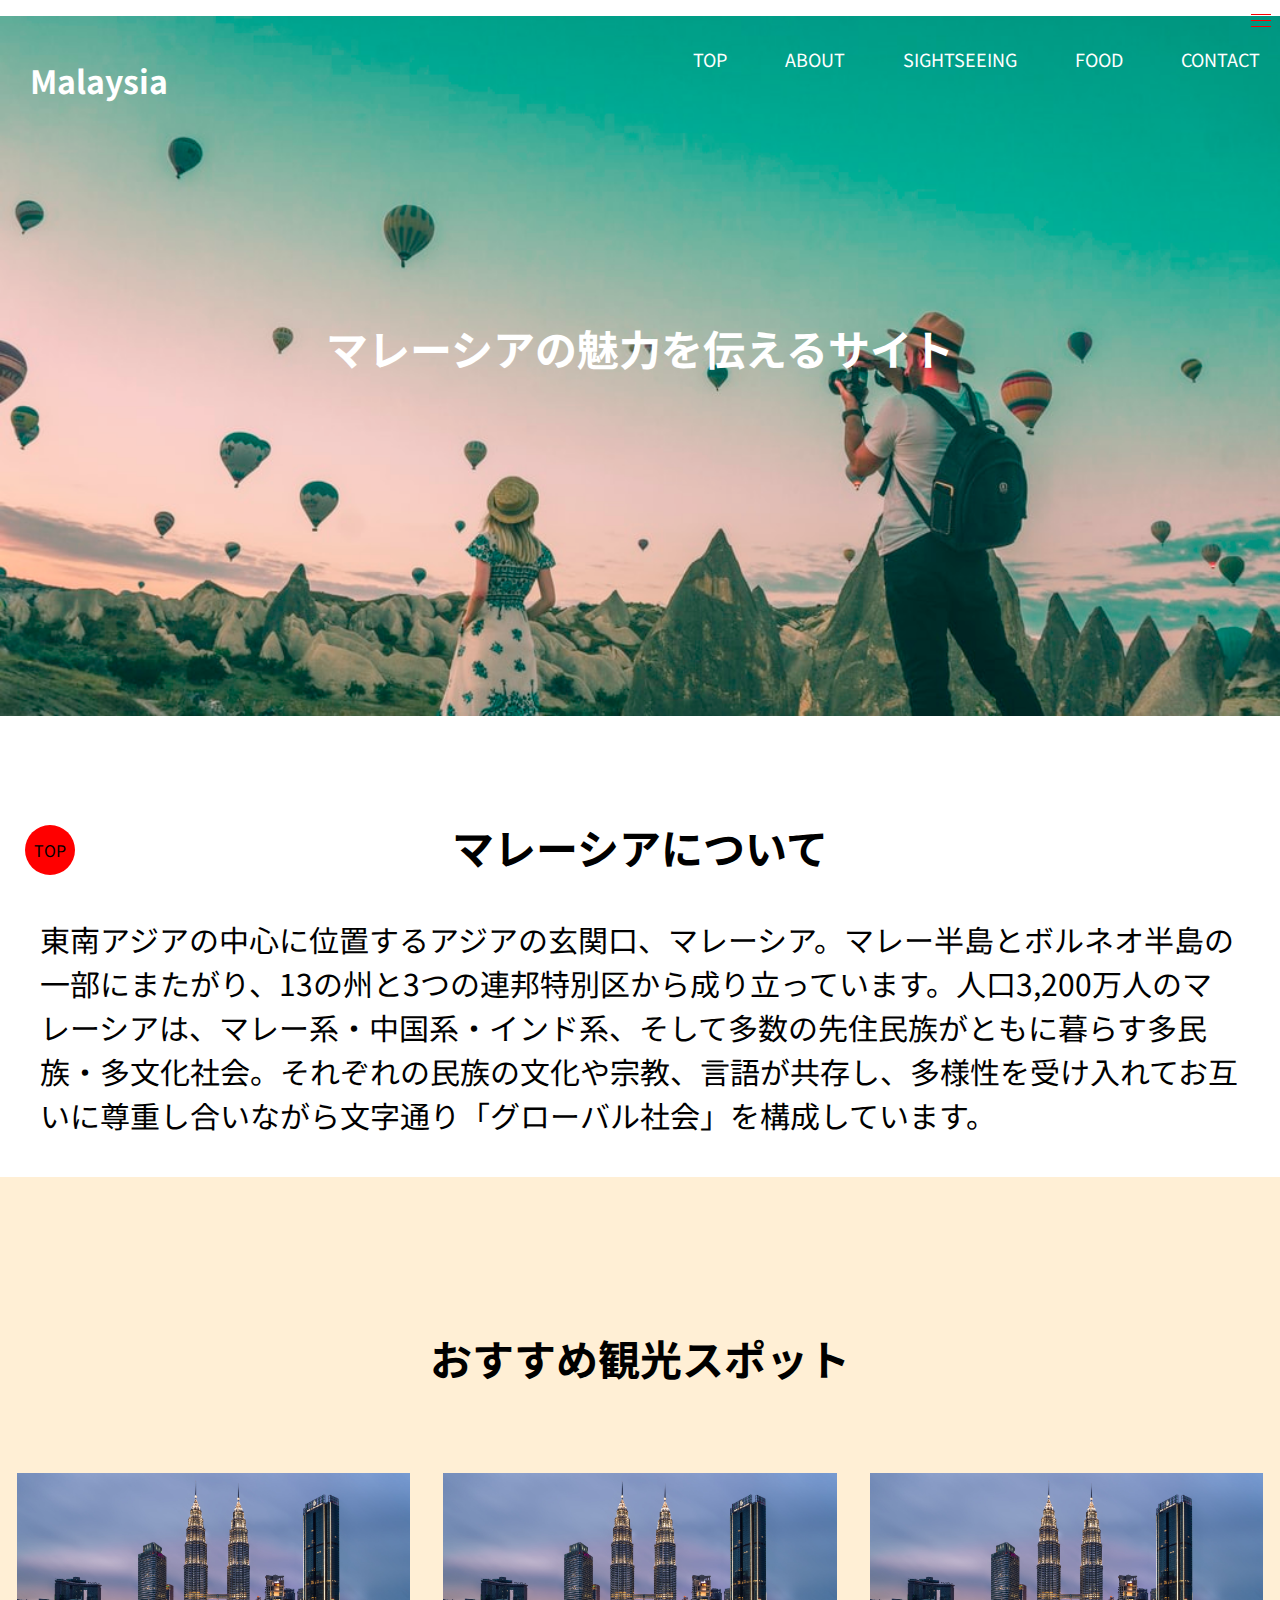
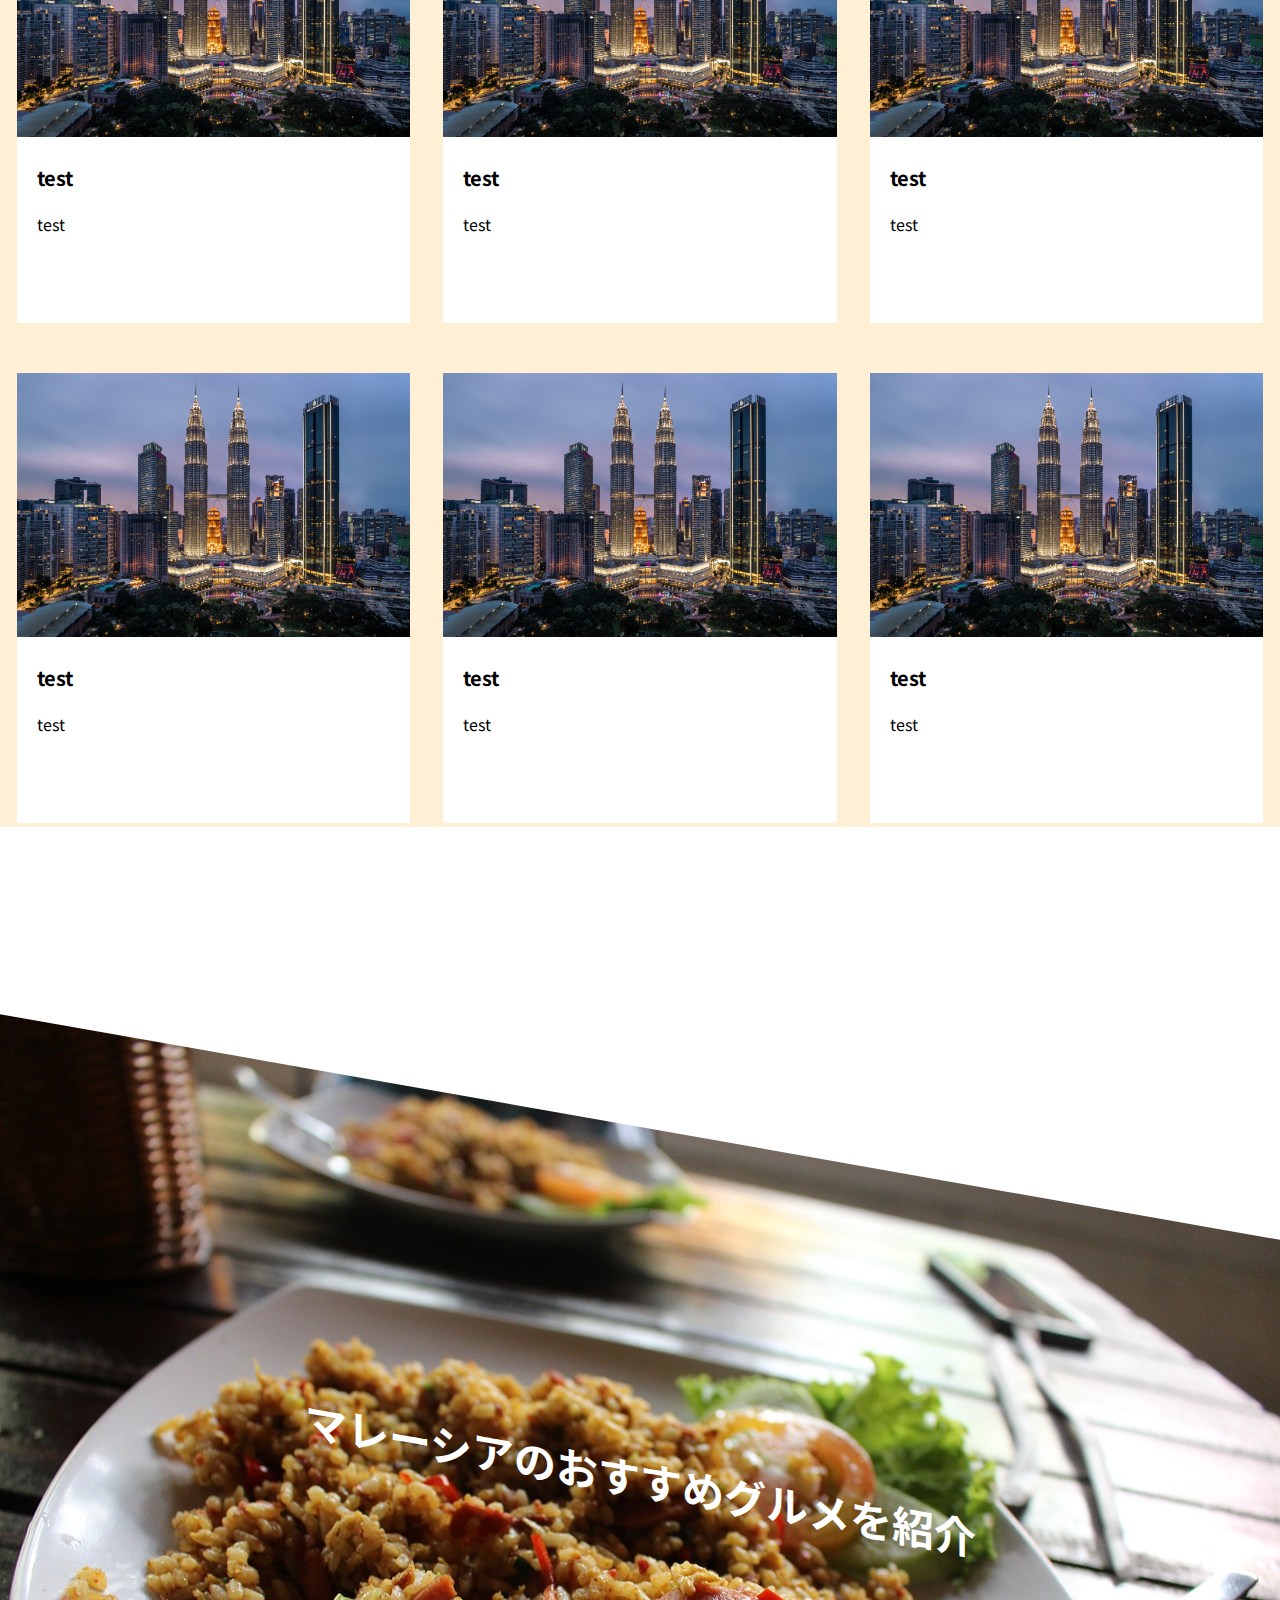
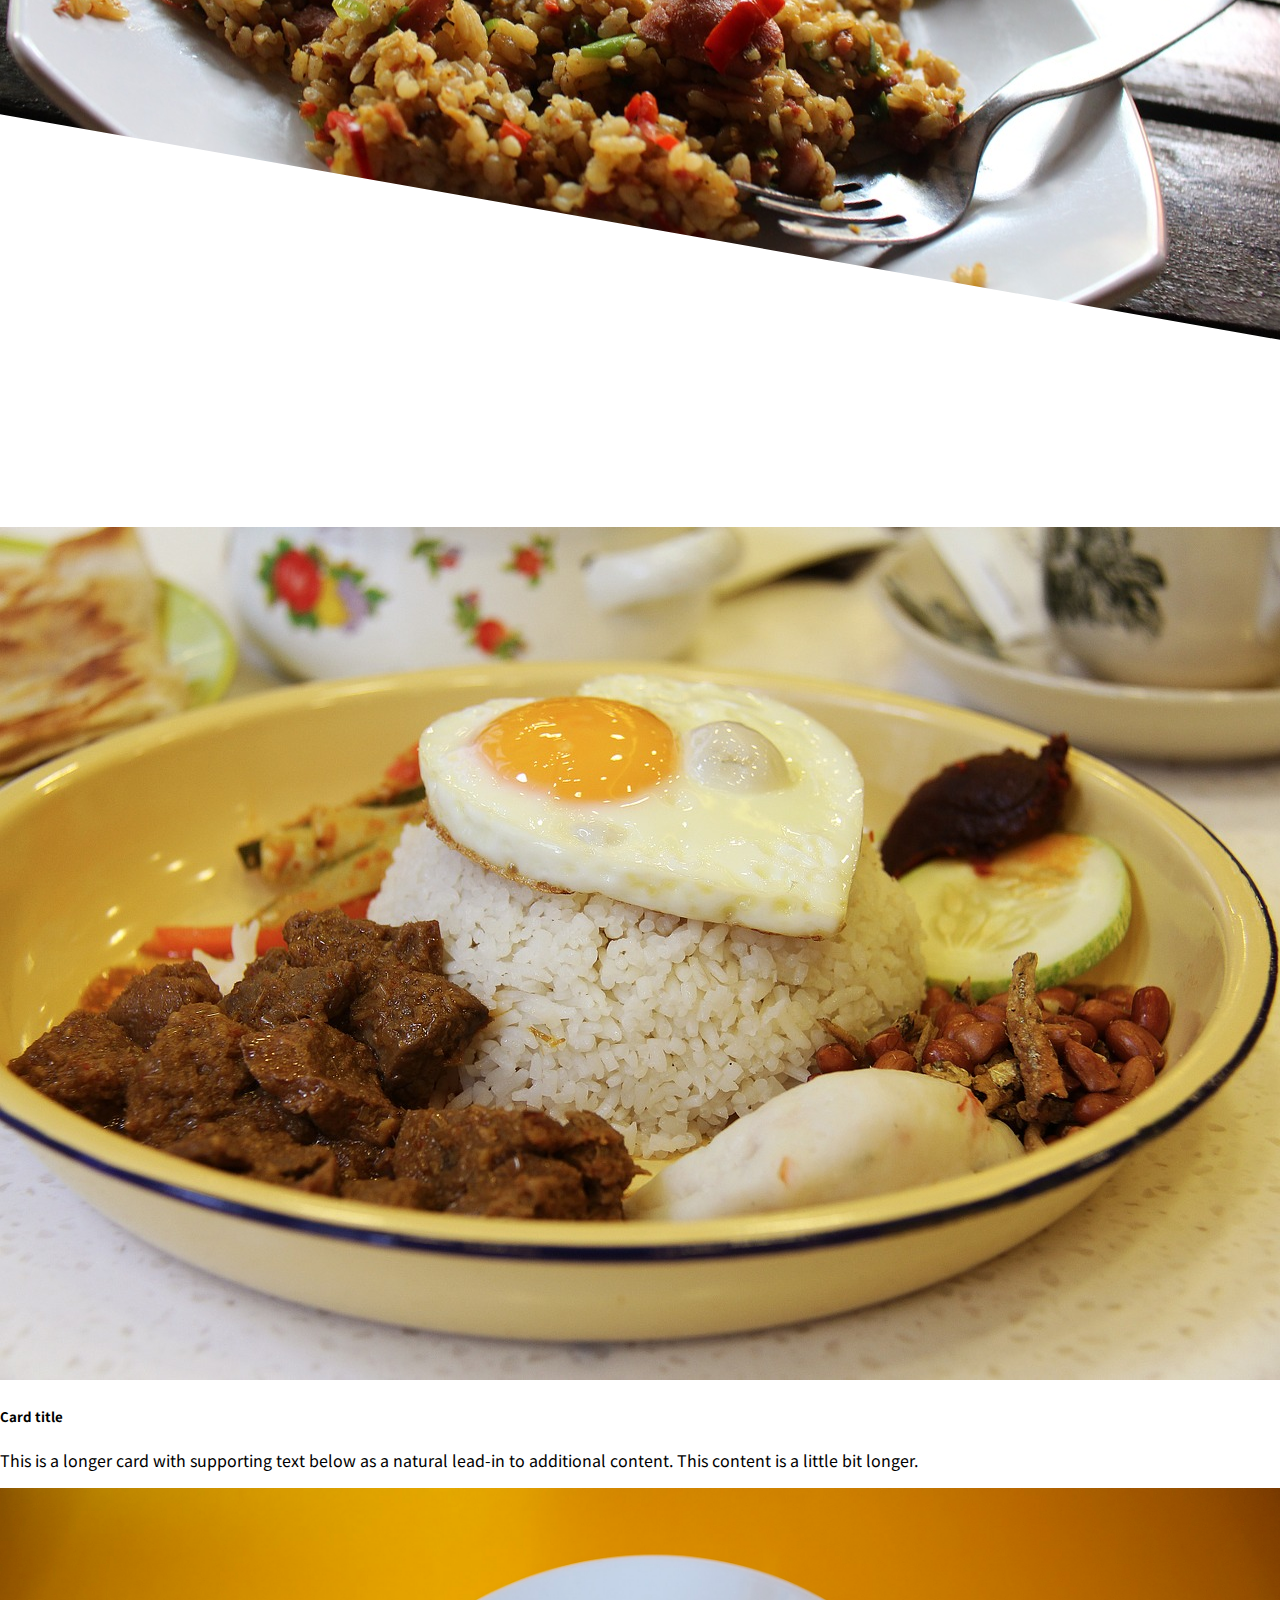
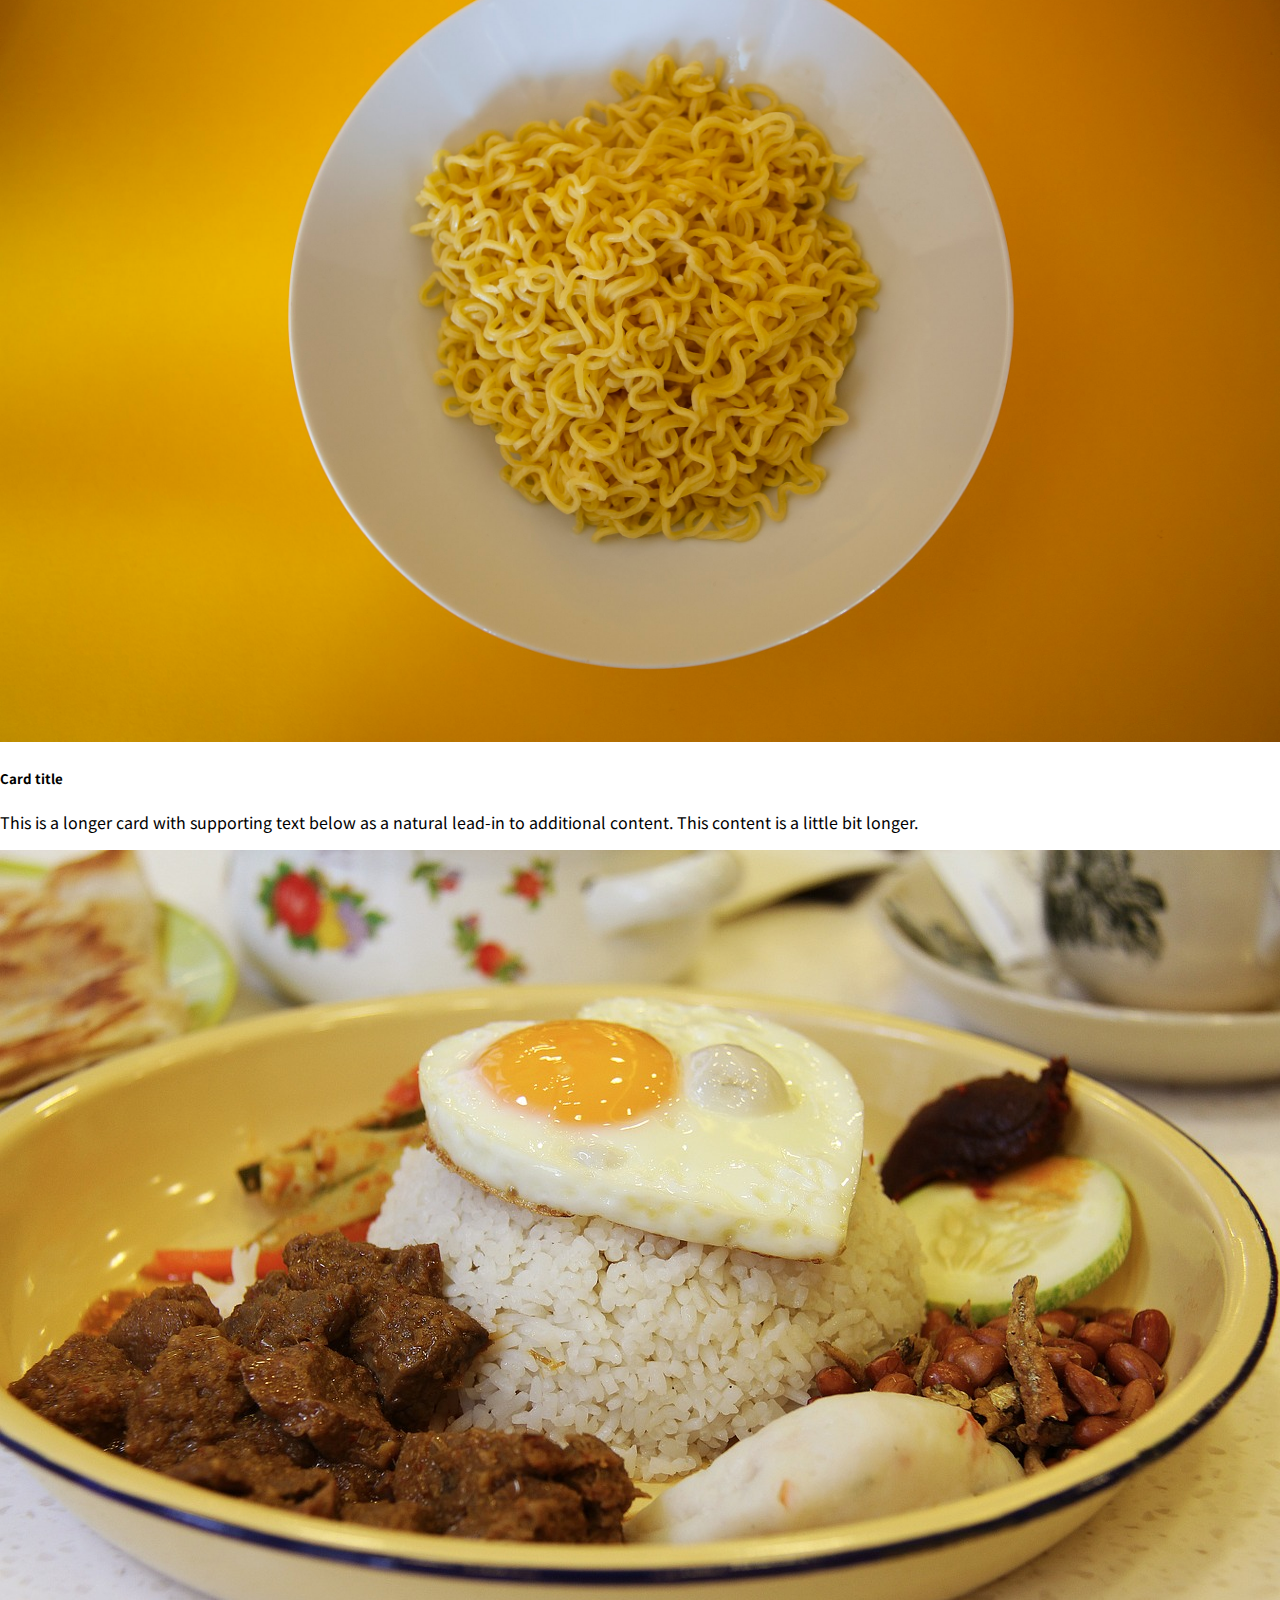
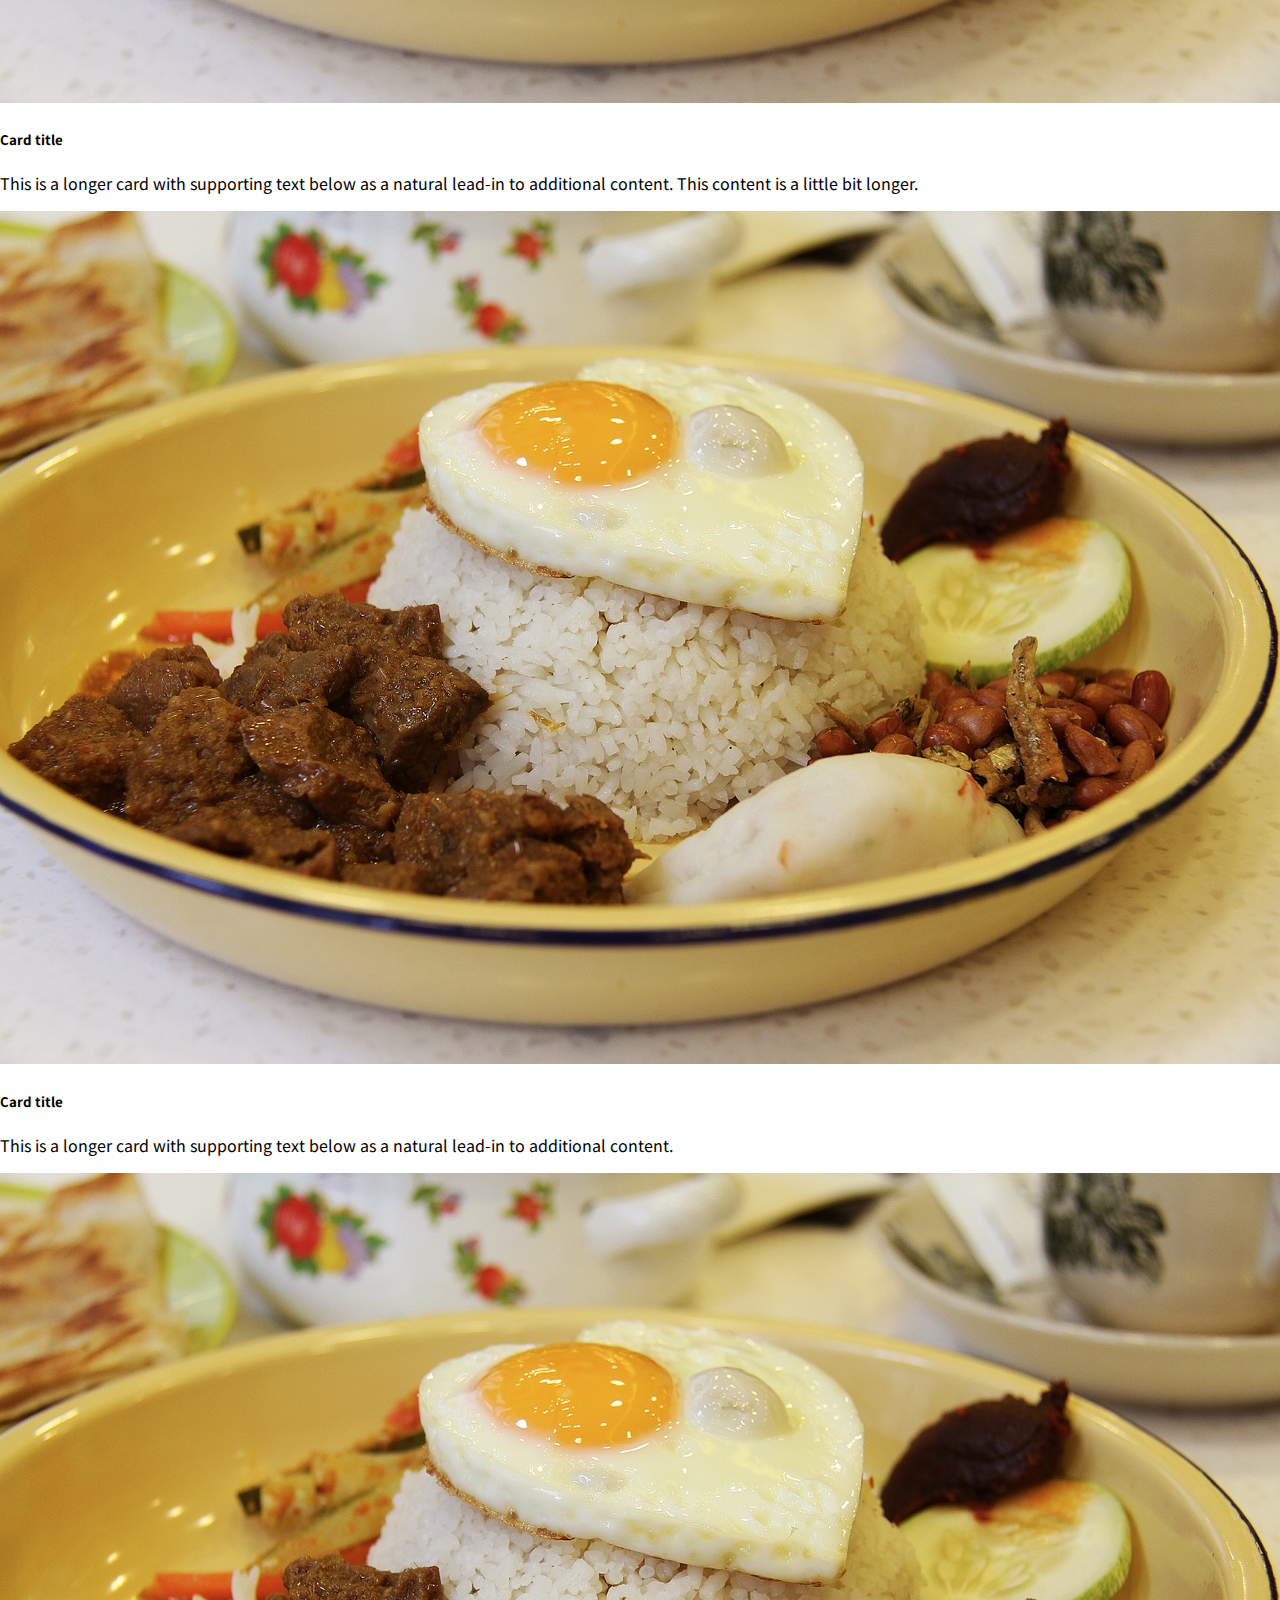
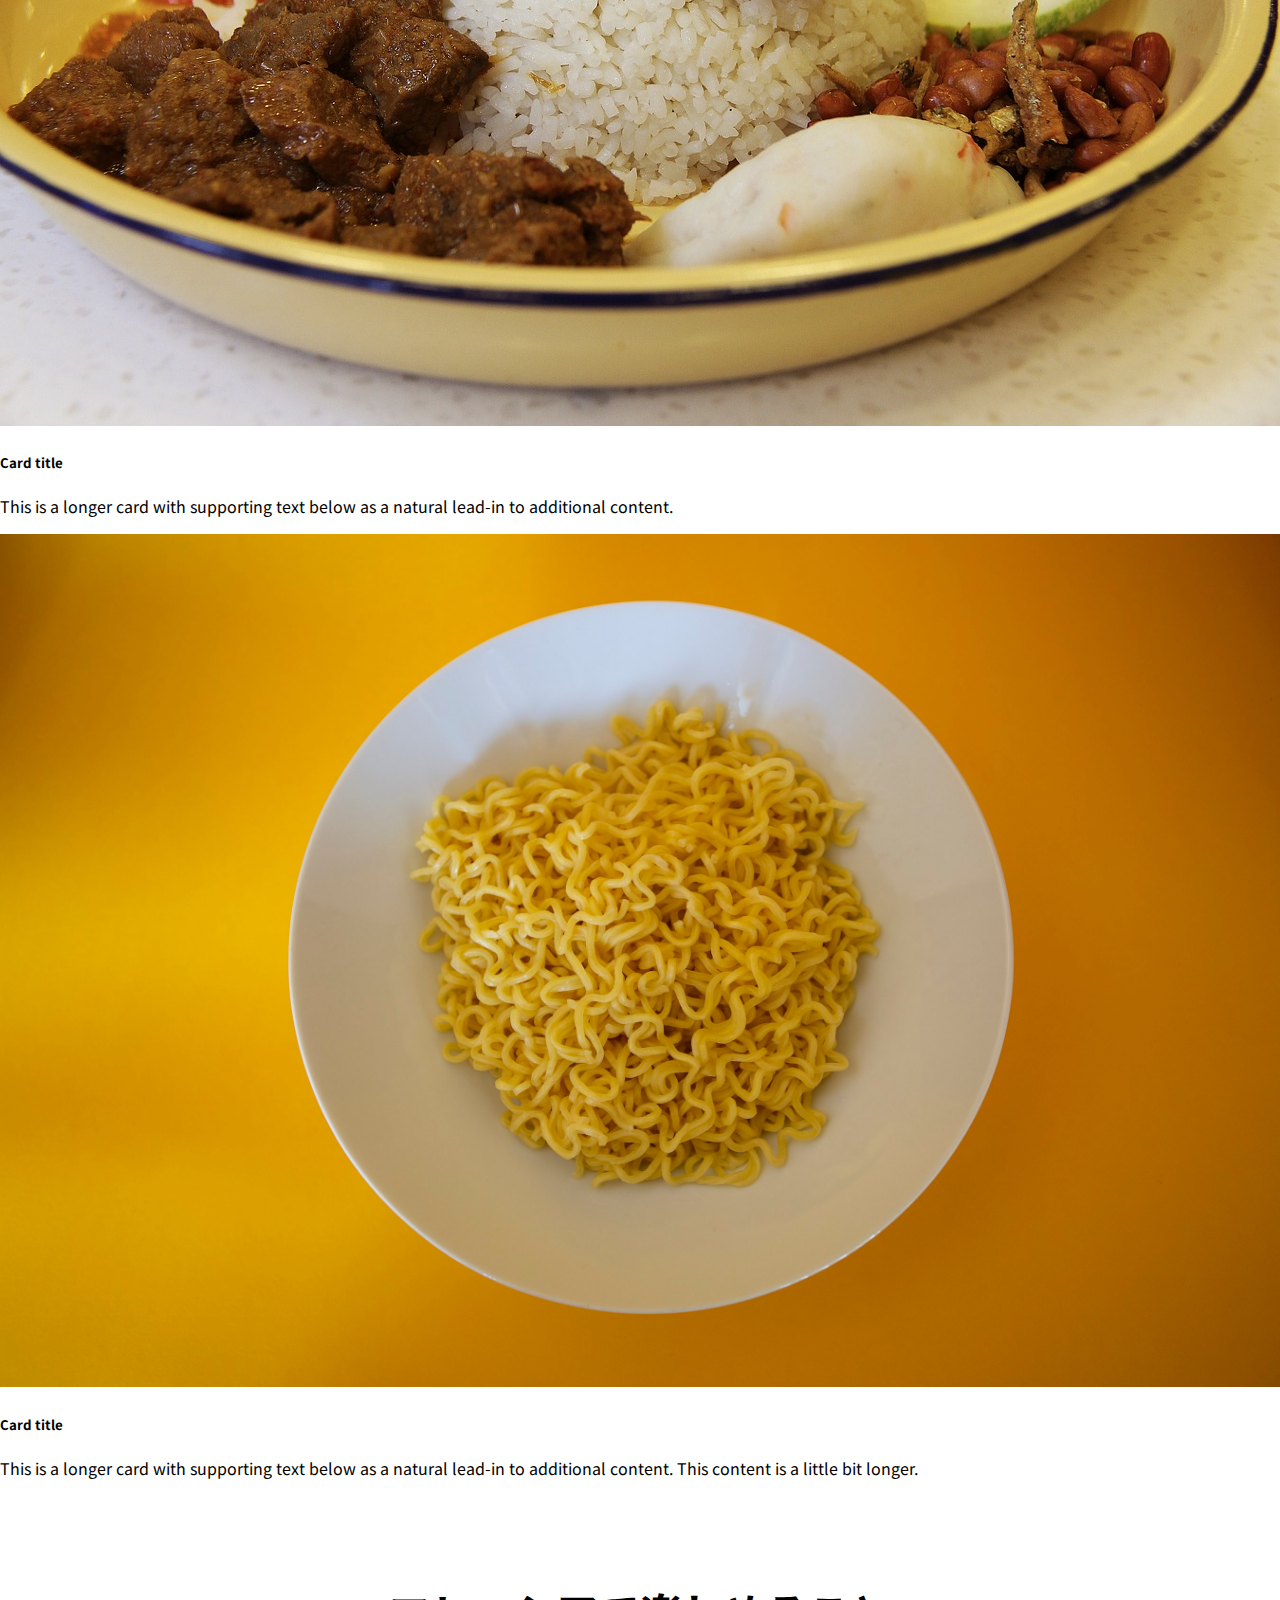
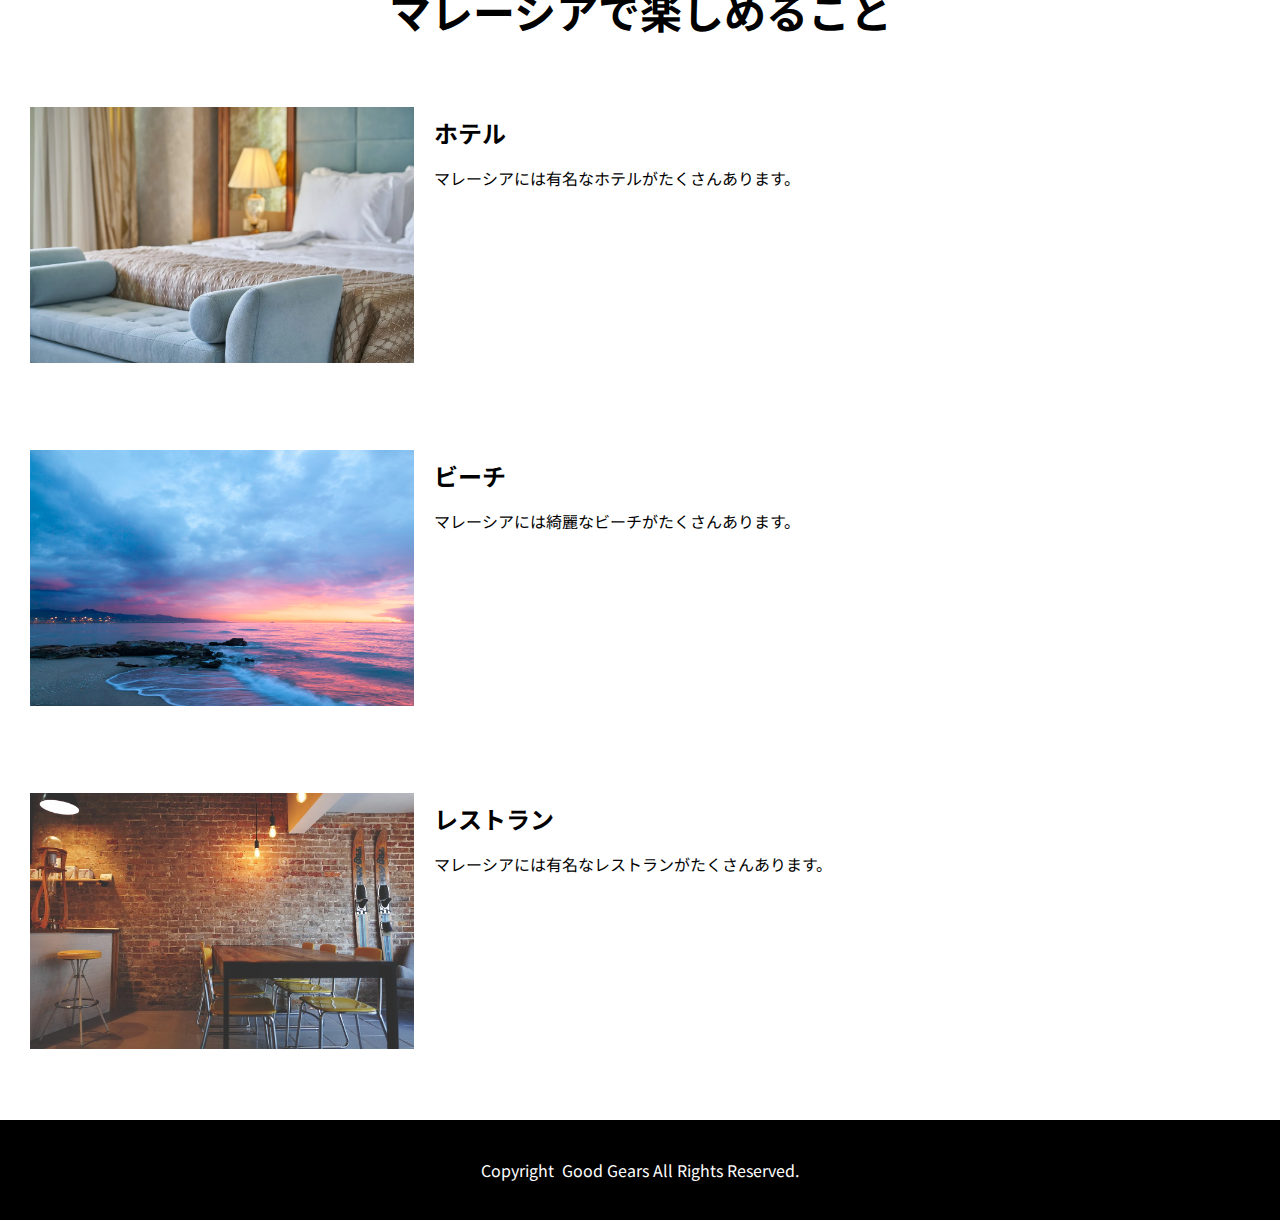
==== index.html @ df8d9a65 "initial commit" ====
<!DOCTYPE html>
<html lang="ja">
<head>
    <meta charset="UTF-8">
    <meta name="viewport" content="width=device-width, initial-scale=1.0">
    <title>Travel-LP</title>
    <link rel="pre-connect" href="https://fonts.gstatic.com">
    <link href="https://fonts.googleapis.com/css2?family=Noto+Sans+JP:wght@100&display=swap" rel="stylesheet">
    <link rel="stylesheet" href="./css/style.css">
    <link rel="stylesheet" href="https://cdnjs.cloudflare.com/ajax/libs/animate.css/3.7.0/animate.min.css">
    <link href="https://cdn.jsdelivr.net/npm/bootstrap@5.0.0-beta1/dist/css/bootstrap.min.css" rel="stylesheet" integrity="sha384-giJF6kkoqNQ00vy+HMDP7azOuL0xtbfIcaT9wjKHr8RbDVddVHyTfAAsrekwKmP1" crossorigin="anonymous">
    <script src="./js/sample.js"></script>
</head>
<body>
<div class="wrap">
<div class="header">
<div class="header-left animated fadeInLeft"><h1>Malaysia</h1></div>
<div class="header-right animated tada">
    <nav >
        <ul>
        <li><a href="#index.html">TOP</a></li>
        <li><a href="#about">ABOUT</a></li>
        <li><a href="#sightseeing">SIGHTSEEING</a></li>
        <li><a href="#food">FOOD</a></li>
        <li><a href="#other">CONTACT</a></li>
        </ul>
    </nav>
</div>

<nav class="global-nav">
  <ul class="global-nav__list">
    <li class="global-nav__item"><a href="">メニュー1</a></li>
    <li class="global-nav__item"><a href="">メニュー2</a></li>
    <li class="global-nav__item"><a href="">メニュー3</a></li>
    <li class="global-nav__item"><a href="">メニュー4</a></li>
    <li class="global-nav__item"><a href="">メニュー5</a></li>
  </ul>
</nav>
<div class="hamburger" id="js-hamburger">
  <span class="hamburger__line hamburger__line--1"></span>
  <span class="hamburger__line hamburger__line--2"></span>
  <span class="hamburger__line hamburger__line--3"></span>
</div>
<div class="black-bg" id="js-black-bg"></div>



<div class="header-middle animated fadeInUp"><h2>マレーシアの魅力を伝えるサイト</h2></div>
</div>
</div>
<section id ="about" class="about">
   <div class="about-title">
     <h2>マレーシアについて</h2>
     <p>東南アジアの中心に位置するアジアの玄関口、マレーシア。マレー半島とボルネオ半島の一部にまたがり、13の州と3つの連邦特別区から成り立っています。人口3,200万人のマレーシアは、マレー系・中国系・インド系、そして多数の先住民族がともに暮らす多民族・多文化社会。それぞれの民族の文化や宗教、言語が共存し、多様性を受け入れてお互いに尊重し合いながら文字通り「グローバル社会」を構成しています。</p>
   </div>
</section>
<section id ="sightseeing" class="sightseeing">
   <div class="sightseeing-title animated fadeInRightBig">
       <h2>おすすめ観光スポット</h2>
   </div>
   <div class="card-items animated bounce">
      <div class="card-item">
    <img src="./img/malaysia1.jpg" alt="">
        <h3>test</h3>
        <p>test</p>
      </div>
      <div class="card-item">
        <img src="./img/malaysia1.jpg" alt="">
        <h3>test</h3>
        <p>test</p>
    </div>
    <div class="card-item">
        <img src="./img/malaysia1.jpg" alt="">
        <h3>test</h3>
        <p>test</p>
    </div>
    <div class="card-item">
  <img src="./img/malaysia1.jpg" alt="">
        <h3>test</h3>
        <p>test</p>
    </div>
    <div class="card-item">
        <img src="./img/malaysia1.jpg" alt="">
        <h3>test</h3>
        <p>test</p>
    </div>
    <div class="card-item">
        <img src="./img/malaysia1.jpg" alt="">
        <h3>test</h3>
        <p>test</p>
    </div>
   </div>
</section>
<section  id ="food" class="food">
    <div class="malasia-food-part">
        <h2><p>マレーシアのおすすめグルメを紹介</p></h2>
    </div>
<div class="malasia-food-list">
    <div class="row row-cols-1 row-cols-md-3 g-4">
        <div class="col">
          <div class="card">
            <img src="./img/food1.jpg" class="card-img-top" alt="...">
            <div class="card-body">
              <h5 class="card-title">Card title</h5>
              <p class="card-text">This is a longer card with supporting text below as a natural lead-in to additional content. This content is a little bit longer.</p>
            </div>
          </div>
        </div>
        <div class="col">
          <div class="card">
            <img src="./img/food2.jpg" class="card-img-top" alt="...">
            <div class="card-body">
              <h5 class="card-title">Card title</h5>
              <p class="card-text">This is a longer card with supporting text below as a natural lead-in to additional content. This content is a little bit longer.</p>
            </div>
          </div>
        </div>
        <div class="col">
          <div class="card">
            <img src="./img/food1.jpg" class="card-img-top" alt="...">
            <div class="card-body">
              <h5 class="card-title">Card title</h5>
              <p class="card-text">This is a longer card with supporting text below as a natural lead-in to additional content. This content is a little bit longer.</p>
            </div>
          </div>
        </div>
        <div class="col">
            <div class="card">
              <img src="./img/food1.jpg" class="card-img-top" alt="...">
              <div class="card-body">
                <h5 class="card-title">Card title</h5>
                <p class="card-text">This is a longer card with supporting text below as a natural lead-in to additional content.</p>
              </div>
            </div>
          </div>
          <div class="col">
            <div class="card">
              <img src="./img/food1.jpg" class="card-img-top" alt="...">
              <div class="card-body">
                <h5 class="card-title">Card title</h5>
                <p class="card-text">This is a longer card with supporting text below as a natural lead-in to additional content.</p>
              </div>
            </div>
          </div>
        <div class="col">
          <div class="card">
            <img src="./img/food2.jpg" class="card-img-top" alt="...">
            <div class="card-body">
              <h5 class="card-title">Card title</h5>
              <p class="card-text">This is a longer card with supporting text below as a natural lead-in to additional content. This content is a little bit longer.</p>
            </div>
          </div>
        </div>
      </div>
</div>
</section>
<section id="other" class="other-entertainment">
    <div class="malasia-entertainment-part">
        <h2>マレーシアで楽しめること</h2>
    </div>

    <div class="flex">
        <p><img src="./img/hotel.webp"></p>
       <div class="comment-area">
        <h3>ホテル</h3>
        <p>マレーシアには有名なホテルがたくさんあります。</p>
       </div>
    </div>
    <div class="flex">
        <p><img src="./img/beach.jpg"></p>
       <div class="comment-area">
        <h3>ビーチ</h3>
        <p>マレーシアには綺麗なビーチがたくさんあります。</p>
       </div>
    </div>
    <div class="flex">
        <p><img src="./img/restaurant.webp"></p>
       <div class="comment-area">
        <h3>レストラン</h3>
        <p>マレーシアには有名なレストランがたくさんあります。</p>
       </div>
    </div>
  </div>
</section>
<div id="footer">
  <p class="copyright">Copyright&nbsp;&nbsp;Good Gears&nbsp;All&nbsp;Rights&nbsp;Reserved.</p>
  <div class="for-scroll"></div>
  <div id="js-scroll-top" class="scroll-top">TOP</div>
</div>


</div>

<script>
function toggleNav() {
    var body = document.body;
    var hamburger = document.getElementById('js-hamburger');
    var blackBg = document.getElementById('js-black-bg');

    hamburger.addEventListener('click', function() {
      body.classList.toggle('nav-open');
    });
    blackBg.addEventListener('click', function() {
      body.classList.remove('nav-open');
    });
  }
  toggleNav();
// スクロールトップボタン
scrollTop('js-scroll-top', 150); // 遅すぎるとガクガクになるので注意

function scrollTop(el, duration) {
  const target = document.getElementById(el);
  target.addEventListener('click', function() {
    let currentY = window.pageYOffset; // 現在のスクロール位置を取得
    let step = duration/currentY > 1 ? 10 : 100; // 三項演算子
    let timeStep = duration/currentY * step; // スクロール時間
    let intervalId = setInterval(scrollUp, timeStep);
    // timeStepの間隔でscrollUpを繰り返す。
    // clearItervalのために返り値intervalIdを定義する。

    function scrollUp(){
      currentY = window.pageYOffset;
      if(currentY === 0) {
          clearInterval(intervalId); // ページ最上部に来たら終了
      } else {
          scrollBy( 0, -step ); // step分上へスクロール
      }
    }
  });
}


</script>
</body>
</html>
---- css/style.css ----
body{
    width:100%;
    font-size:16px;
    font-family: 'Noto Sans JP', sans-serif;
    margin:0px;
    padding:0px;
}
img{
    width:100%;
    margin: 0;
    padding: 0;
}
li{
    list-style: none;
}

a{
    text-decoration: none;
}
h2{
    font-size:42px;
    text-align:center;
}
h3{
   font-size:24px;
}
.wrap{
    overflow: hidden;
}


/* ヘッダー要素 */

.header{
    height:700px;
    width:100%;
    padding-top: 0px;
    background-image: url(../img/travel3.jpeg);
    background-size: cover;
    background-repeat: repeat-x;
}
.header-left{
    float:left;
    margin-left: 20px;
    margin-top: 20px;

 }
 .header-left h1{
    padding-left:10px;
    color:#fff;
 }
 .header-right{
     text-align: right;

 }

 .header-right nav ul li{
     display:inline-block;
     padding:  30px 20px 45px 34px;
     font-size:18px;
 }


.header-right nav ul li a{
      color:#fff;
}
.header-middle h2{
    text-align:center;
    margin-top: 200px;
    color:#fff;
    font-size:42px;
}



/* ハンバーガーメニュー */
.global-nav {
    position: fixed;
    right: -320px; /* これで隠れる */
    top: 0;
    width: 300px; /* スマホに収まるくらい */
    height: 100vh;
    padding-top: 40px;
    background-color: #fff;
    transition: all .6s;
    z-index: 200;
    overflow-y: auto; /* メニューが多くなったらスクロールできるように */
  }
  .hamburger {
    position: absolute;
    right: 0;
    top: 0;
    width: 40px; /* クリックしやすいようにちゃんと幅を指定する */
    height: 40px; /* クリックしやすいようにちゃんと高さを指定する */
    cursor: pointer;
    z-index: 300;
  }
  .global-nav__list {
    margin: 0;
    padding: 0;
    list-style: none;
  }
  .global-nav__item {
    text-align: center;
    padding: 0 14px;
  }
  .global-nav__item a {
    display: block;
    padding: 8px 0;
    border-bottom: 1px solid #eee;
    text-decoration: none;
    color: #111;
  }
  .global-nav__item a:hover {
    background-color: #eee;
  }
  .hamburger__line {
    position: absolute;
    left: 11px;
    width: 20px;
    height: 1px;
    background-color: red;
    transition: all .6s;
  }
  .hamburger__line--1 {
    top: 14px;
  }
  .hamburger__line--2 {
    top: 20px;
  }
  .hamburger__line--3 {
    top: 26px;
  }
  .black-bg {
    position: fixed;
    left: 0;
    top: 0;
    width: 100vw;
    height: 100vh;
    z-index: 100;
    background-color: #000;
    opacity: 0;
    visibility: hidden;
    transition: all .6s;
    cursor: pointer;
  }
  /* 表示された時用のCSS */
  .nav-open .global-nav {
    right: 0;
  }
  .nav-open .black-bg {
    opacity: .8;
    visibility: visible;
  }
  .nav-open .hamburger__line--1 {
    transform: rotate(45deg);
    top: 20px;
  }
  .nav-open .hamburger__line--2 {
    width: 0;
    left: 50%;
  }
  .nav-open .hamburger__line--3 {
    transform: rotate(-45deg);
    top: 20px;
  }


  /* ========================================================
  ページトップに戻るボタン
  =========================================================*/
  .scroll-top {
    position: fixed;
    left: 25px;
    bottom: 25px;
    z-index: 100;
    background-color: red;
    width: 50px;
    height: 50px;
    border-radius: 50%;
    color: black;
    line-height: 50px;
    text-align: center;
  }
  .scroll-top:hover {
    cursor: pointer;
    opacity: 0.7;
  }







/* about part */
.about{
    width:100%;
}
.about-title h2{

    margin-top: 100px;

}
.about-title p{
    margin:40px;
    font-size:30px;
    width:auto;
}


/* sightseeing part */
.sightseeing{
   background-color:#FFEFD5;
   height:1250px;
   width:100%;
}


.sightseeing-title{
     padding-top:50px;
}

.sightseeing-title h2{
    margin-top: 100px;
}
.card-items{
    display: flex;
    width:100%;
    flex-wrap: wrap;
}


.card-item{
   background-color: #fff;
   width: calc(33.333% - 100px / 3);
   height:450px;
   margin:auto;
   margin-top: 50px;
}

.card-item p img{
    margin: 0 0px;
}
.card-item  img{
    width:100%;
    vertical-align: bottom;
}
.card-item  h3{
    font-size: 20px;
    margin-top: 26px;
    margin-left: 20px;
    margin-bottom: 20px;
  }
  .card-item  p{
    font-size: 16px;
    margin-left: 20px;
  }




/* food part */
.food{
    margin-top: 300px;
}

.malasia-food-part{
    background-image: url(../img/nasigoren.jpg);
    background-size: cover;
    height:700px;
    width: 100%;
    height: 700px;
    color:#fff;
    margin: 0 auto;
    margin-top: 50px;
    display: flex;
    justify-content: center;
    align-items: center;
    -webkit-transform: skewY(30deg);
    -ms-transform: skewY(10deg);
    transform: skewY(10deg);
}





.malasia-food-list{
    margin-top: 300px;
}


/* other-entertainment-part */
.other-entertainment{
    margin-top: 100px;
}

.clearfix  img{
    width:50%;
}


.flex{
    display: flex;
    margin-top: 50px;
}
.flex img{
margin-left: 30px;
transition: 1.5s ;
}
.flex img:hover{
	transform: rotateY(360deg);
}



.flex>p{
    width: 30%;
}
.comment-area{
   margin-left: 50px;
}
.comment-area h3{
    margin-bottom: 15px;
}
.comment-area h3:hover{
    color:red;
}
.comment-area p:hover{
    font-weight: bold;
}


/* footer-part */

#footer{

    width: 100%;
    height: 100px;
    background-color: #000000;
    margin: 0 auto;
    margin-top: 50px;
    display: flex;
    justify-content: center;
    align-items: center;
}
.copyright{
    color: #FFFFFF;
}


@media screen and (max-width:767px){

/* header-part */
.header

.header-right{
    position: relative;
    left:-1000px;
}
.header-left {
    margin-top: 0px;
    float: none;
    text-align:center;
}
.header-middle h2{
    text-align:center;
    justify-content: center;
    align-items: center;
    margin-top: 10px;
    font-size:42px;
}
.wrap{
    overflow: hidden;
}


/* about */
.about-title{
   margin-bottom: 10px;
}
.about-title p{
    font-size:16px;
    width:auto;
    margin-bottom: 10px;
}

.sightseeing{
    background-color:#FFEFD5;
    height:auto;
    width:100%;
 }


 .sightseeing-title{
      padding-top:30px;
 }

 .sightseeing-title h2{
     margin-top: 10px;
 }
 .card-items{
    display: block;
    width:100%;
}
.card-item{
    background-color: #fff;
    width:100%;
    height:450px;
    margin:0p;
    border:1px solid black;
    margin-top: 50px;
 }

 .card-item p img{
     margin: 0 0px;
 }
 .card-item  img{
     width:100%;
     vertical-align: bottom;
 }
 .card-item  h3{
     font-size: 20px;
     margin-top: 26px;
     margin-left: 20px;
     margin-bottom: 20px;
   }
   .card-item  p{
     font-size: 16px;
     margin-left: 20px;
   }


/* food part */
.food{
    margin-top: 50px;
}
.malasia-food-list{
    margin-top: 50px;
}



/* other*/
.other{
    width:100%;
}

.flex{
    display: block;
    margin:auto;
}
.flex img{
margin-left: 0px;

width:100%;
transition: 1.5s ;
}
.flex img:hover{
	transform: rotateY(360deg);
}
.flex p img{
    width:100%;
}

.flex>p{
    width: 100%;
    margin-left: 0px;
}
.comment-area{
    width:300px;
    margin-left: 0px;
    margin-right: 0;
}



















}
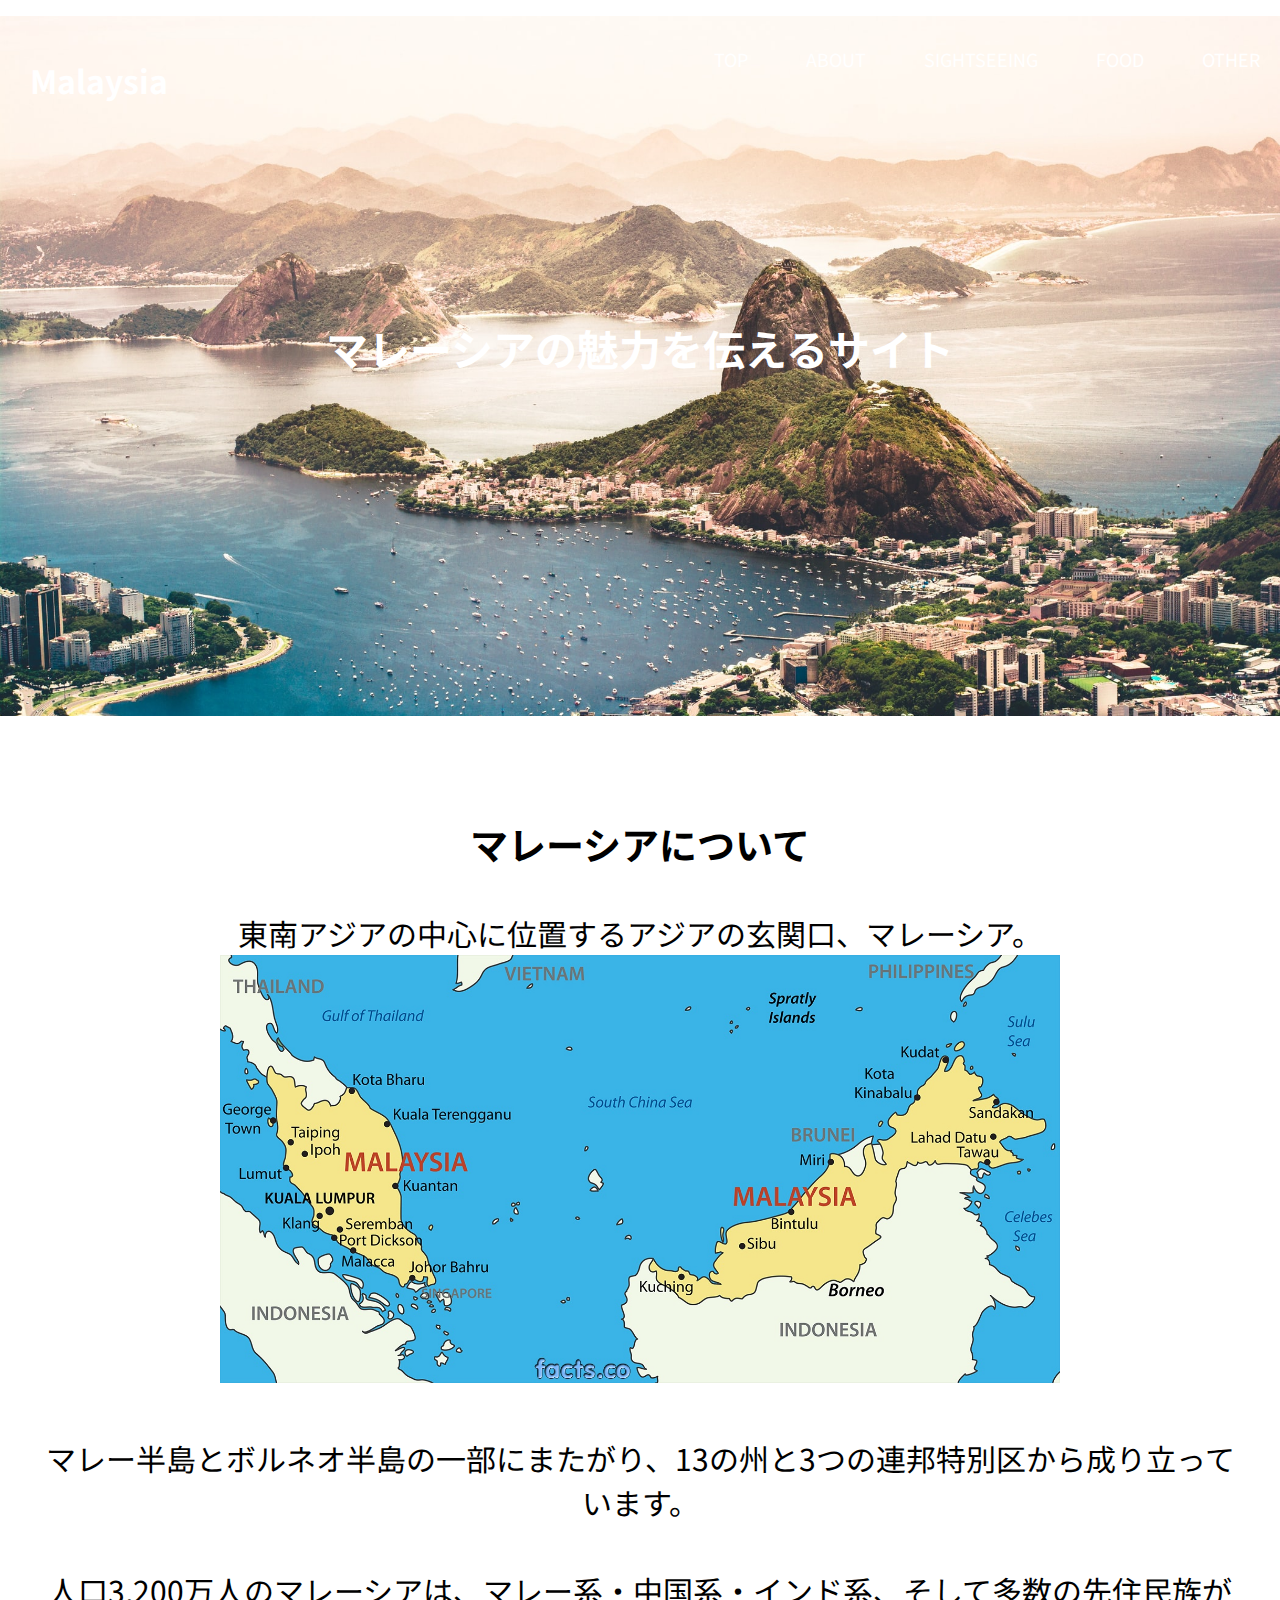
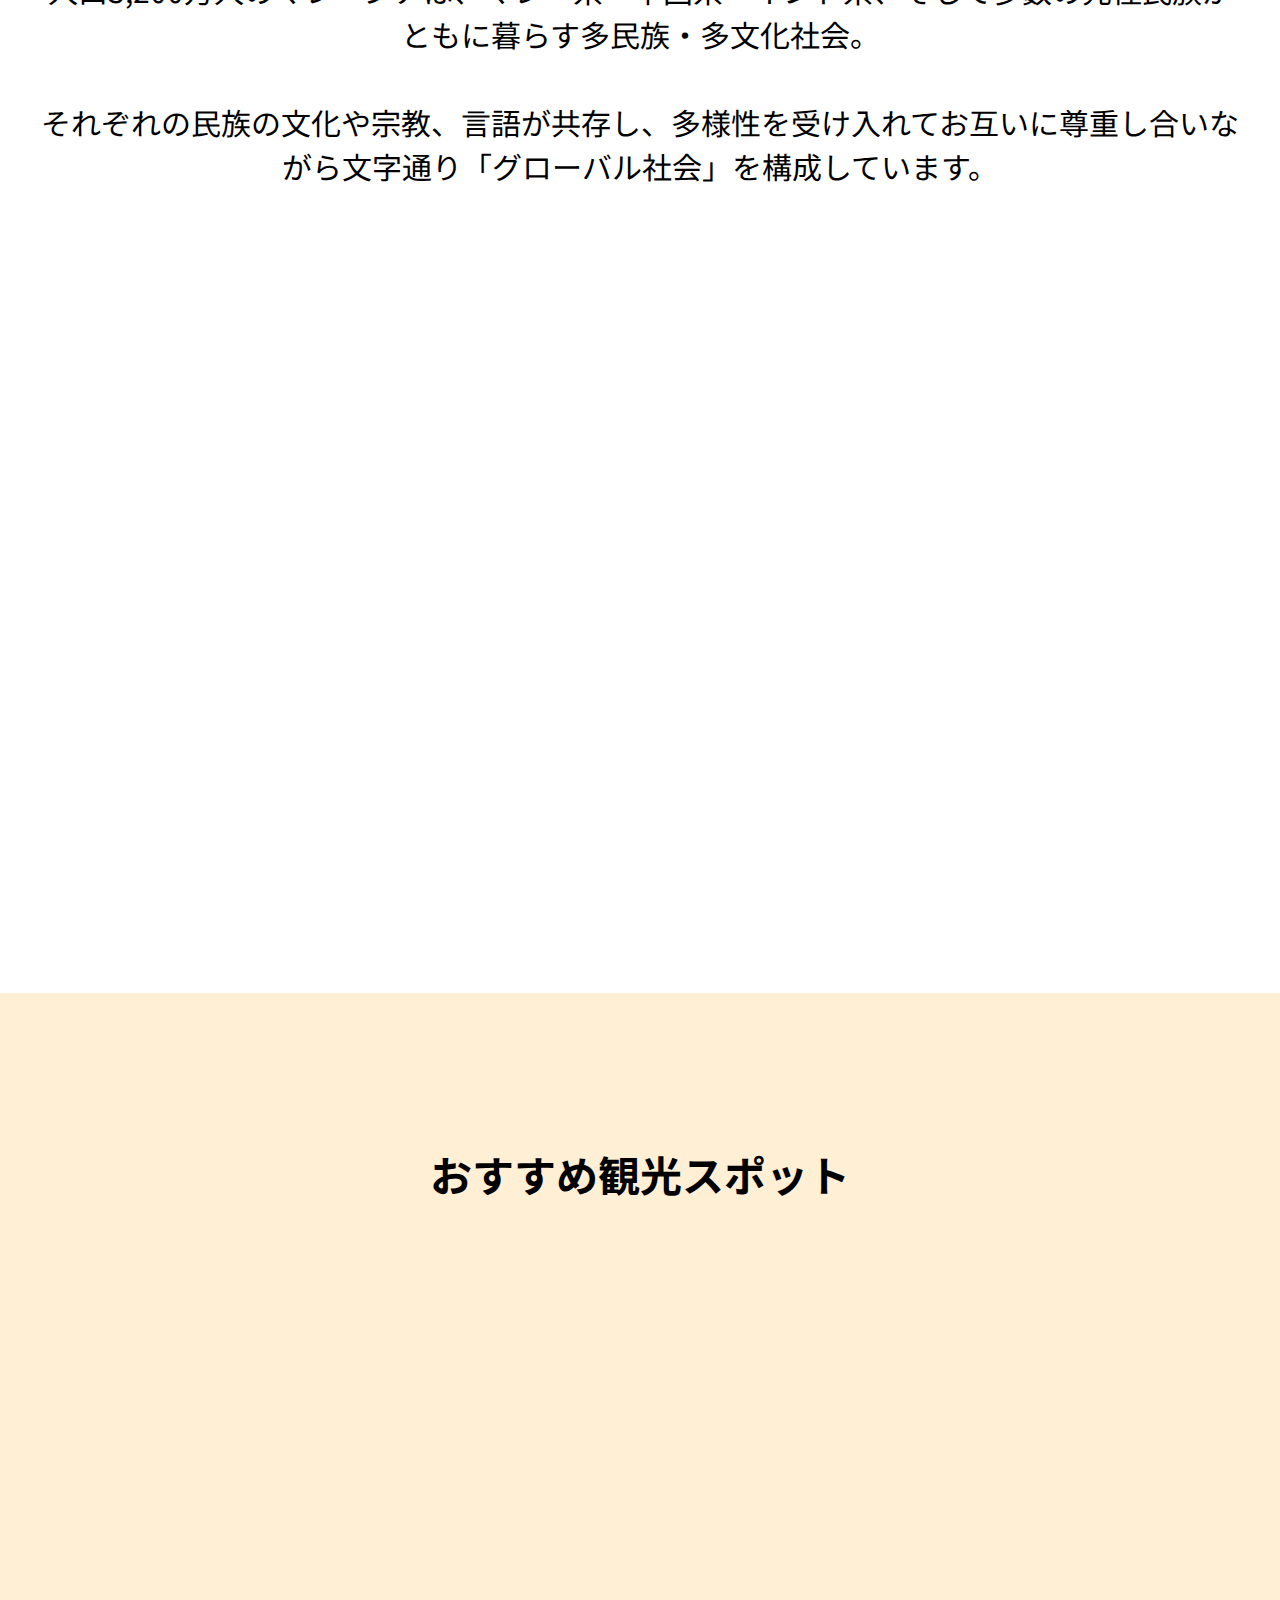
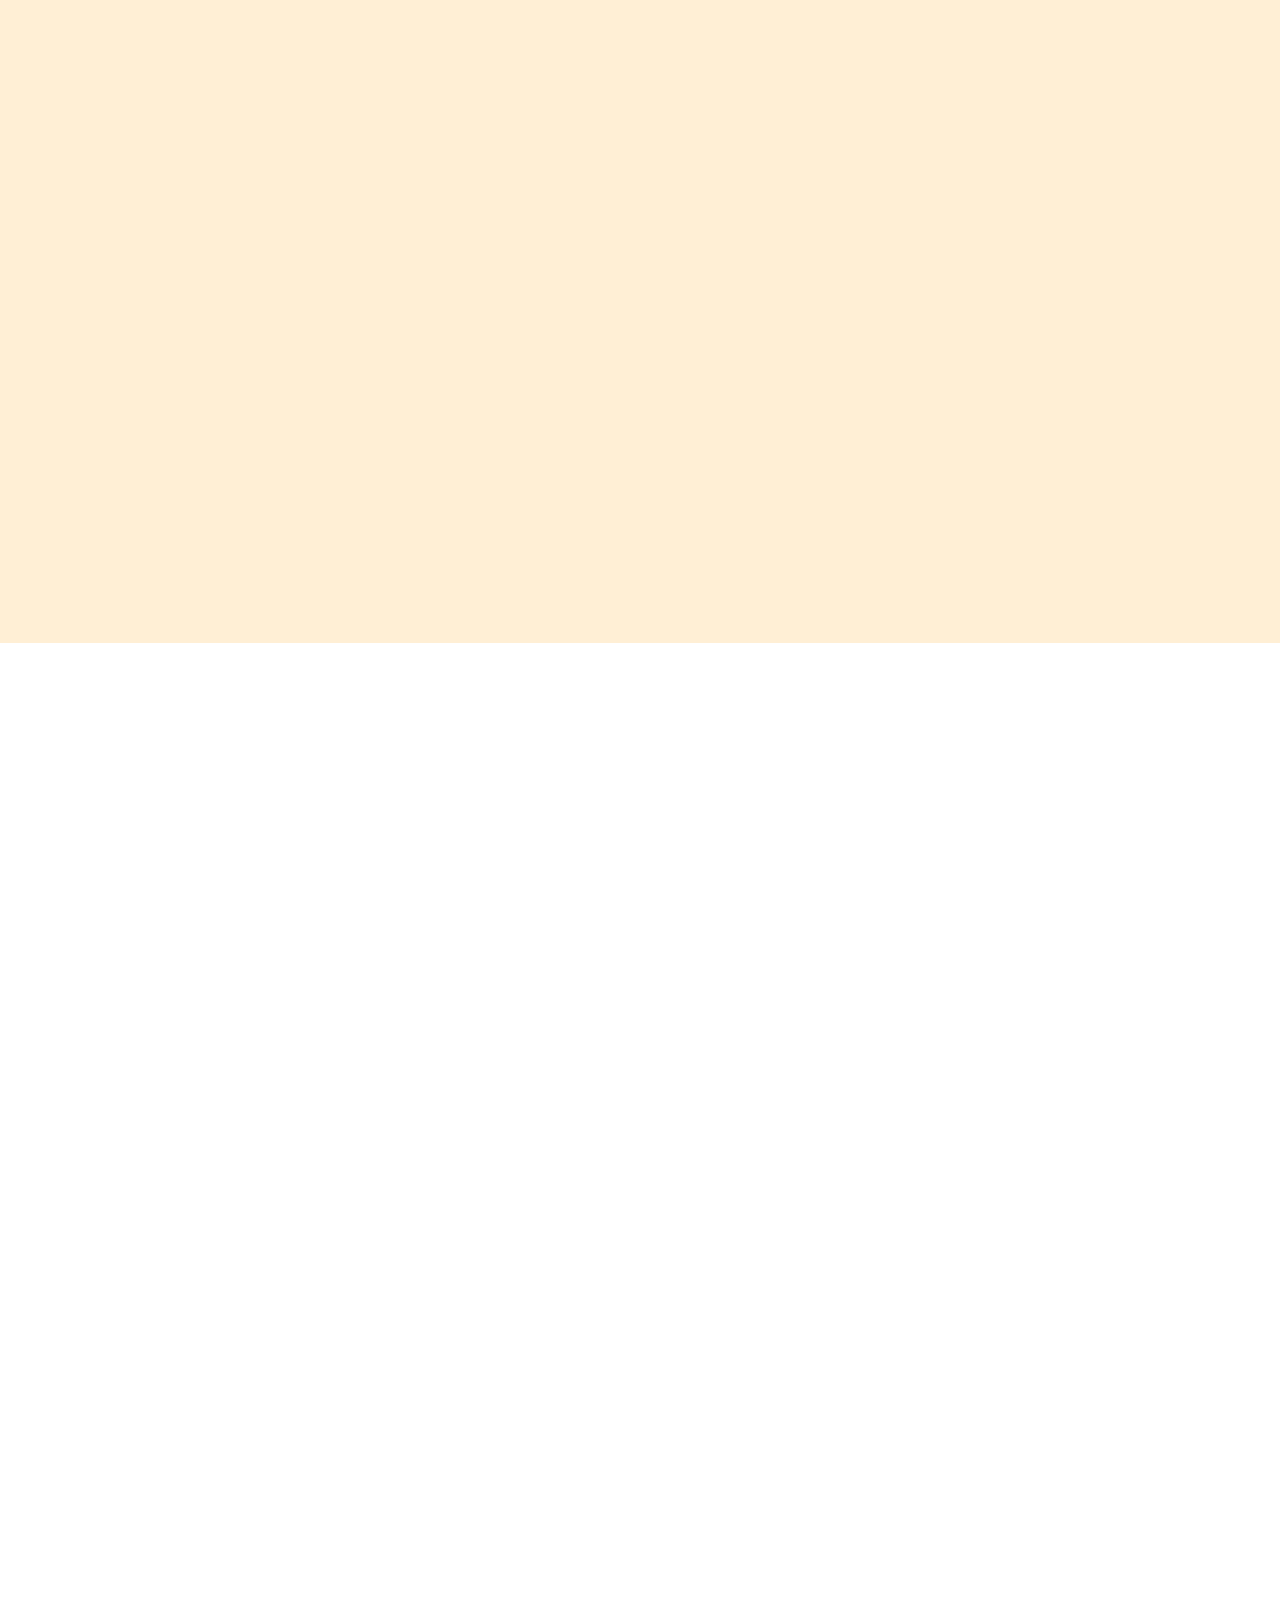
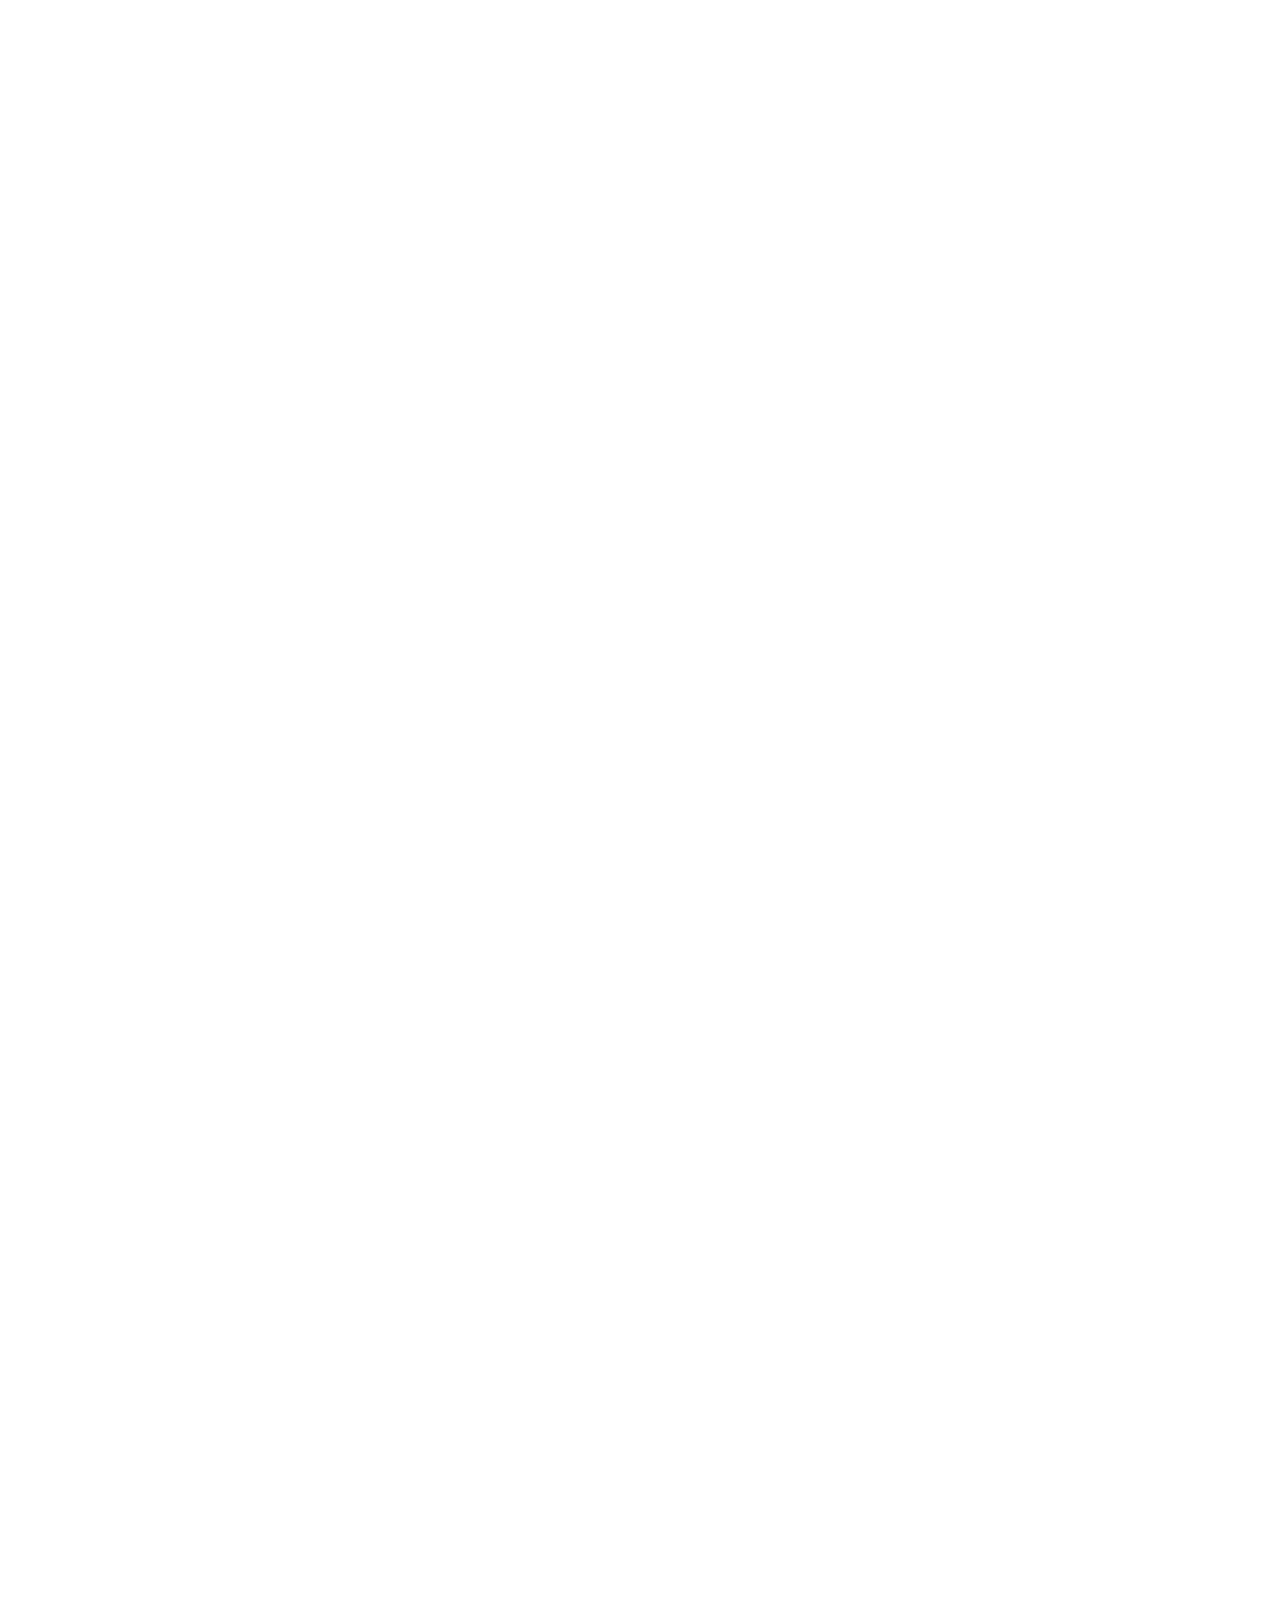
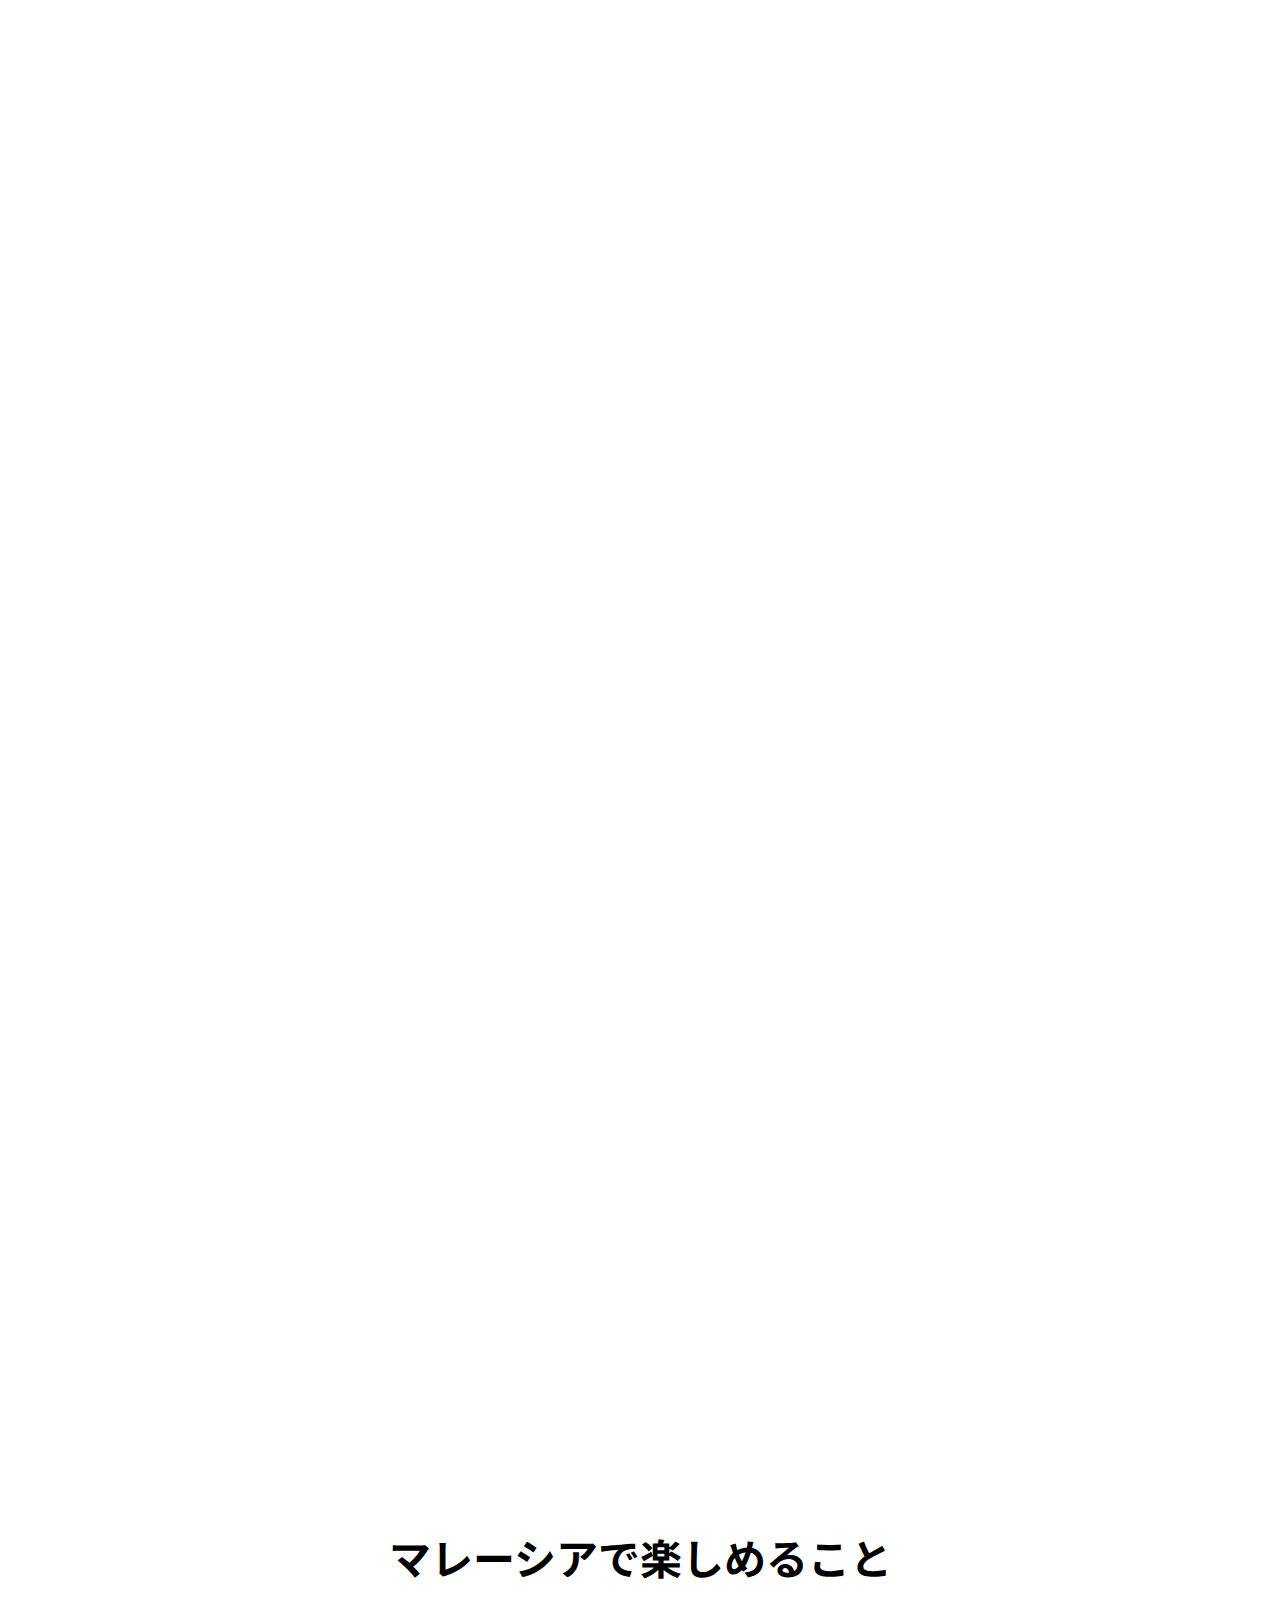
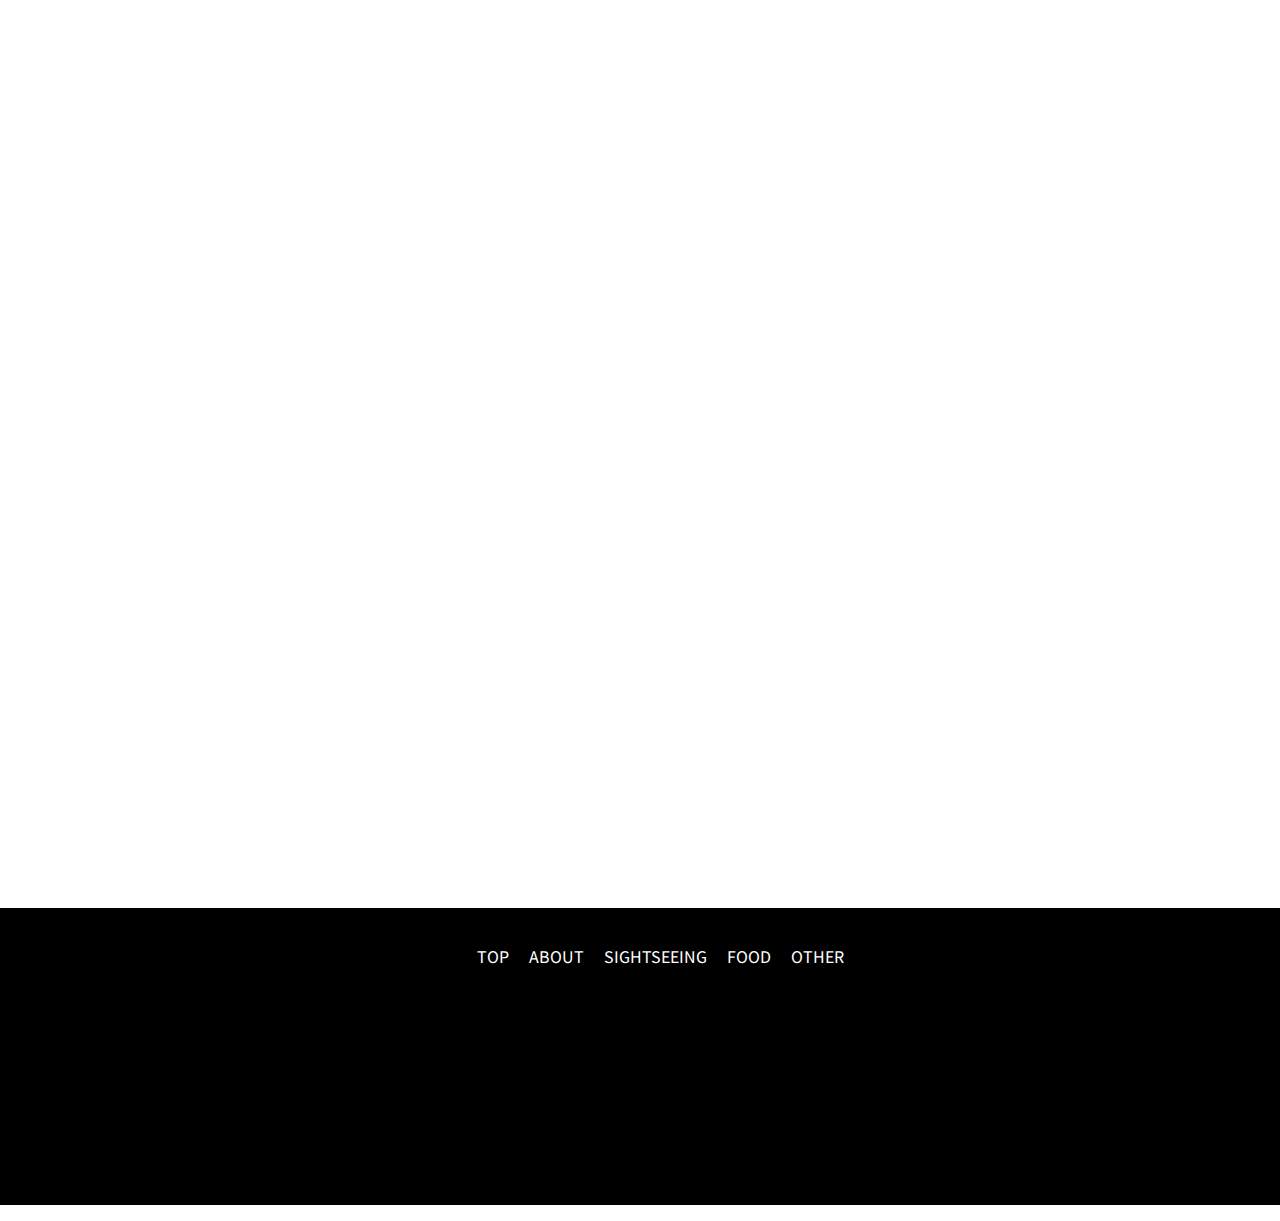
==== commit 37306460: "レスポンシブ対応、スライダー、wow.js、ドロワーメニュー実装済み" ====
--- a/index.html
+++ b/index.html
@@ -3,151 +3,164 @@
 <head>
     <meta charset="UTF-8">
     <meta name="viewport" content="width=device-width, initial-scale=1.0">
-    <title>Travel-LP</title>
+    <title>Malaysia-LP</title>
     <link rel="pre-connect" href="https://fonts.gstatic.com">
     <link href="https://fonts.googleapis.com/css2?family=Noto+Sans+JP:wght@100&display=swap" rel="stylesheet">
     <link rel="stylesheet" href="./css/style.css">
     <link rel="stylesheet" href="https://cdnjs.cloudflare.com/ajax/libs/animate.css/3.7.0/animate.min.css">
     <link href="https://cdn.jsdelivr.net/npm/bootstrap@5.0.0-beta1/dist/css/bootstrap.min.css" rel="stylesheet" integrity="sha384-giJF6kkoqNQ00vy+HMDP7azOuL0xtbfIcaT9wjKHr8RbDVddVHyTfAAsrekwKmP1" crossorigin="anonymous">
     <script src="./js/sample.js"></script>
+    <link href="https://use.fontawesome.com/releases/v5.6.1/css/all.css" rel="stylesheet">
 </head>
 <body>
 <div class="wrap">
 <div class="header">
 <div class="header-left animated fadeInLeft"><h1>Malaysia</h1></div>
 <div class="header-right animated tada">
-    <nav >
+    <nav>
         <ul>
-        <li><a href="#index.html">TOP</a></li>
+        <li><a href="#">TOP</a></li>
         <li><a href="#about">ABOUT</a></li>
         <li><a href="#sightseeing">SIGHTSEEING</a></li>
         <li><a href="#food">FOOD</a></li>
-        <li><a href="#other">CONTACT</a></li>
+        <li><a href="#other">OTHER</a></li>
         </ul>
     </nav>
 </div>
 
-<nav class="global-nav">
-  <ul class="global-nav__list">
-    <li class="global-nav__item"><a href="">メニュー1</a></li>
-    <li class="global-nav__item"><a href="">メニュー2</a></li>
-    <li class="global-nav__item"><a href="">メニュー3</a></li>
-    <li class="global-nav__item"><a href="">メニュー4</a></li>
-    <li class="global-nav__item"><a href="">メニュー5</a></li>
-  </ul>
+<div class="drawer-menu responsive-menu">
+  <a class="menu wow rollIn">
+    <span class="menu__line menu__line--top"></span>
+    <span class="menu__line menu__line--center"></span>
+    <span class="menu__line menu__line--bottom"></span>
+</a>
+<nav class="gnav">
+    <div class="gnav__wrap">
+        <ul class="gnav__menu">
+            <li class="gnav__menu__item"><a href="#">TOP</a></li>
+            <li class="gnav__menu__item"><a href="#about">ABOUT</a></li>
+            <li class="gnav__menu__item"><a href="#sightseeing">SIGHTSEEING</a></li>
+            <li class="gnav__menu__item"><a href="#food">FOOD</a></li>
+            <li class="gnav__menu__item"><a href="#other">OTHER</a></li>
+        </ul>
+    </div>
 </nav>
-<div class="hamburger" id="js-hamburger">
-  <span class="hamburger__line hamburger__line--1"></span>
-  <span class="hamburger__line hamburger__line--2"></span>
-  <span class="hamburger__line hamburger__line--3"></span>
-</div>
-<div class="black-bg" id="js-black-bg"></div>
-
-
-
-<div class="header-middle animated fadeInUp"><h2>マレーシアの魅力を伝えるサイト</h2></div>
-</div>
-</div>
+<div class="header-SP animated fadeInLeft"><h1>Malaysia</h1></div>
+<div class="hero"></div>
+</div>
+
+
+
+
+<div class="header-middle wow fadeInUp"><h1>マレーシアの魅力を伝えるサイト</h1></div>
+</div>
+
 <section id ="about" class="about">
-   <div class="about-title">
+   <div class="about-title wow shake">
      <h2>マレーシアについて</h2>
-     <p>東南アジアの中心に位置するアジアの玄関口、マレーシア。マレー半島とボルネオ半島の一部にまたがり、13の州と3つの連邦特別区から成り立っています。人口3,200万人のマレーシアは、マレー系・中国系・インド系、そして多数の先住民族がともに暮らす多民族・多文化社会。それぞれの民族の文化や宗教、言語が共存し、多様性を受け入れてお互いに尊重し合いながら文字通り「グローバル社会」を構成しています。</p>
+     <p>東南アジアの中心に位置するアジアの玄関口、マレーシア。<img src="./img/malaysia-map.jpg" alt=""><br><br>マレー半島とボルネオ半島の一部にまたがり、13の州と3つの連邦特別区から成り立っています。<br><br>人口3,200万人のマレーシアは、マレー系・中国系・インド系、そして多数の先住民族がともに暮らす多民族・多文化社会。<br><br>それぞれの民族の文化や宗教、言語が共存し、多様性を受け入れてお互いに尊重し合いながら文字通り「グローバル社会」を構成しています。</p>
    </div>
+   <div class="about-capital-city wow fadeInLeft">
+    <h2>首都&ensp;クアラルンプール</h2>
+    <p>人口&ensp;約160万人<br>日本人も多く居住するマレーシアの最大都市</p>
+    <iframe src="https://www.google.com/maps/embed?pb=!1m18!1m12!1m3!1d63741.34396317824!2d101.65197026485004!3d3.1385053149514732!2m3!1f0!2f0!3f0!3m2!1i1024!2i768!4f13.1!3m3!1m2!1s0x31cc49c701efeae7%3A0xf4d98e5b2f1c287d!2z44Oe44Os44O844K344KiIOOCr-OCouODqeODu-ODq-ODs-ODl-ODqw!5e0!3m2!1sja!2sjp!4v1613367148234!5m2!1sja!2sjp" width="600" height="450" frameborder="0" style="border:0;" allowfullscreen="" aria-hidden="false" tabindex="0"></iframe>
+  </div>
 </section>
 <section id ="sightseeing" class="sightseeing">
    <div class="sightseeing-title animated fadeInRightBig">
        <h2>おすすめ観光スポット</h2>
    </div>
    <div class="card-items animated bounce">
-      <div class="card-item">
-    <img src="./img/malaysia1.jpg" alt="">
-        <h3>test</h3>
-        <p>test</p>
+      <div class="card-item wow fadeInUp">
+    <img src="./img/Petronas-Twin-Tower.jpg" alt="ペトロナスツインタワー">
+        <h3>ペトロナスツインタワー</h3>
+        <p>クアラルンプールの街並みを一望できる日本の建設会社が建てた建築物</p>
       </div>
-      <div class="card-item">
-        <img src="./img/malaysia1.jpg" alt="">
-        <h3>test</h3>
-        <p>test</p>
-    </div>
-    <div class="card-item">
-        <img src="./img/malaysia1.jpg" alt="">
-        <h3>test</h3>
-        <p>test</p>
-    </div>
-    <div class="card-item">
-  <img src="./img/malaysia1.jpg" alt="">
-        <h3>test</h3>
-        <p>test</p>
-    </div>
-    <div class="card-item">
-        <img src="./img/malaysia1.jpg" alt="">
-        <h3>test</h3>
-        <p>test</p>
-    </div>
-    <div class="card-item">
-        <img src="./img/malaysia1.jpg" alt="">
-        <h3>test</h3>
-        <p>test</p>
+      <div class="card-item wow fadeInUp">
+        <img src="./img/kltower1111.jpg" alt="クアラルンプールタワー">
+        <h3>クアラルンプールタワー</h3>
+        <p>東南アジアで最も高い通信塔</p>
+    </div>
+    <div class="card-item wow fadeInUp">
+        <img src="./img/Bukit-Bintang.jpg" alt="ブキッビンタン">
+        <h3>ブキッビンタン</h3>
+        <p>クアラルンプールの繁華街</p>
+    </div>
+    <div class="card-item wow fadeInUp">
+  <img src="./img/Cameron-Highland.jpg" alt="キャメロンハイランド">
+        <h3>キャメロンハイランド</h3>
+        <p>マレーシアとは思えない涼しい気候を楽しめる</p>
+    </div>
+    <div class="card-item wow fadeInUp">
+        <img src="./img/penan.jpg" alt="ペナン島">
+        <h3>ペナン島</h3>
+        <p>マレーシア屈指のリゾート地として知られる美しい場所</p>
+    </div>
+    <div class="card-item wow fadeInUp">
+        <img src="./img/rankaui.jpg" alt="ランカウイ島">
+        <h3>ランカウイ島</h3>
+        <p>マレーシアのNo.1ビーチリゾート</p>
     </div>
    </div>
 </section>
 <section  id ="food" class="food">
-    <div class="malasia-food-part">
+    <div class="malasia-food-part wow fadeInUp">
         <h2><p>マレーシアのおすすめグルメを紹介</p></h2>
     </div>
 <div class="malasia-food-list">
     <div class="row row-cols-1 row-cols-md-3 g-4">
         <div class="col">
-          <div class="card">
-            <img src="./img/food1.jpg" class="card-img-top" alt="...">
-            <div class="card-body">
-              <h5 class="card-title">Card title</h5>
-              <p class="card-text">This is a longer card with supporting text below as a natural lead-in to additional content. This content is a little bit longer.</p>
-            </div>
-          </div>
-        </div>
-        <div class="col">
-          <div class="card">
-            <img src="./img/food2.jpg" class="card-img-top" alt="...">
-            <div class="card-body">
-              <h5 class="card-title">Card title</h5>
-              <p class="card-text">This is a longer card with supporting text below as a natural lead-in to additional content. This content is a little bit longer.</p>
-            </div>
-          </div>
-        </div>
-        <div class="col">
-          <div class="card">
-            <img src="./img/food1.jpg" class="card-img-top" alt="...">
-            <div class="card-body">
-              <h5 class="card-title">Card title</h5>
-              <p class="card-text">This is a longer card with supporting text below as a natural lead-in to additional content. This content is a little bit longer.</p>
-            </div>
-          </div>
-        </div>
-        <div class="col">
-            <div class="card">
-              <img src="./img/food1.jpg" class="card-img-top" alt="...">
+          <div class="card wow fadeInRight">
+            <img src="./img/sate.jpg" class="card-img-top" alt="サテー">
+            <div class="card-body">
+              <h5 class="card-title">サテー</h5>
+              <p class="card-text">マレーシア風焼き鳥。甘いピリ辛のタレがなんとも言えない味</p>
+            </div>
+          </div>
+        </div>
+        <div class="col">
+          <div class="card wow fadeInRight">
+            <img src="./img/food2.jpg" class="card-img-top" alt="ミーゴレン">
+            <div class="card-body">
+              <h5 class="card-title">ミーゴレン</h5>
+              <p class="card-text">マレーシア風焼きそば</p>
+            </div>
+          </div>
+        </div>
+        <div class="col">
+          <div class="card wow fadeInRight">
+            <img src="./img/nasi-goreng.jpg" class="card-img-top" alt="ナシゴレン">
+            <div class="card-body">
+              <h5 class="card-title">ナシゴレン</h5>
+              <p class="card-text">マレーシア風チャーハン。日本のチャーハンに比べると辛いが、美味しい
+              </p>
+            </div>
+          </div>
+        </div>
+        <div class="col">
+            <div class="card wow fadeInRight">
+              <img src="./img/dorian.jpg" class="card-img-top" alt="ドリアン">
               <div class="card-body">
-                <h5 class="card-title">Card title</h5>
-                <p class="card-text">This is a longer card with supporting text below as a natural lead-in to additional content.</p>
+                <h5 class="card-title">ドリアン</h5>
+                <p class="card-text">マレーシアだけでなく東南アジアを中心に食されるフルーツの王様。強烈な匂いが特徴</p>
               </div>
             </div>
           </div>
           <div class="col">
-            <div class="card">
-              <img src="./img/food1.jpg" class="card-img-top" alt="...">
+            <div class="card wow fadeInRight">
+              <img src="./img/rakusa.jpg" class="card-img-top" alt="ラクサ">
               <div class="card-body">
-                <h5 class="card-title">Card title</h5>
-                <p class="card-text">This is a longer card with supporting text below as a natural lead-in to additional content.</p>
+                <h5 class="card-title">ラクサ</h5>
+                <p class="card-text">マレーシアで食されるスパイスの効いたスープ麺</p>
               </div>
             </div>
           </div>
         <div class="col">
-          <div class="card">
-            <img src="./img/food2.jpg" class="card-img-top" alt="...">
-            <div class="card-body">
-              <h5 class="card-title">Card title</h5>
-              <p class="card-text">This is a longer card with supporting text below as a natural lead-in to additional content. This content is a little bit longer.</p>
+          <div class="card wow fadeInRight">
+            <img src="./img/chicken-rice.jpg" class="card-img-top" alt="チキンライス">
+            <div class="card-body">
+              <h5 class="card-title">チキンライス</h5>
+              <p class="card-text">鶏のスープで炊いたご飯とジューシーな蒸し鶏を、好みでソースをかけて食べる料理</p>
             </div>
           </div>
         </div>
@@ -159,21 +172,21 @@
         <h2>マレーシアで楽しめること</h2>
     </div>
 
-    <div class="flex">
+    <div class="malaysia-entertainment wow fadeInLeft">
         <p><img src="./img/hotel.webp"></p>
        <div class="comment-area">
         <h3>ホテル</h3>
         <p>マレーシアには有名なホテルがたくさんあります。</p>
        </div>
     </div>
-    <div class="flex">
+    <div class="malaysia-entertainment  wow fadeInLeft">
         <p><img src="./img/beach.jpg"></p>
        <div class="comment-area">
         <h3>ビーチ</h3>
         <p>マレーシアには綺麗なビーチがたくさんあります。</p>
        </div>
     </div>
-    <div class="flex">
+    <div class="malaysia-entertainment  wow fadeInLeft">
         <p><img src="./img/restaurant.webp"></p>
        <div class="comment-area">
         <h3>レストラン</h3>
@@ -183,47 +196,53 @@
   </div>
 </section>
 <div id="footer">
-  <p class="copyright">Copyright&nbsp;&nbsp;Good Gears&nbsp;All&nbsp;Rights&nbsp;Reserved.</p>
+  <div class="footer-nav-list">
+    <nav>
+      <ul>
+      <li><a href="">TOP</a></li>
+      <li><a href="#about">ABOUT</a></li>
+      <li><a href="#sightseeing">SIGHTSEEING</a></li>
+      <li><a href="#food">FOOD</a></li>
+      <li><a href="#other">OTHER</a></li>
+      </ul>
+  </nav>
+  </div>
+  <div class="footer-SNS-list wow fadeInLeft">
+    <h3>このサイトをSNSでシェアしよう</h3>
+    <li><i class="fab fa-twitter fa-4x wow hinge"></i></li>
+    <li><i class="fab fa-instagram fa-4x wow hinge"></i></li>
+    <li><i class="fab fa-facebook fa-4x wow hinge"></i></li>
+  </div>
+
+  <div class="footer-copyright">
+  <p class="copyright wow bounce">Copyright&nbsp;All&nbsp;Rights&nbsp;Reserved.</p>
+  </div>
   <div class="for-scroll"></div>
-  <div id="js-scroll-top" class="scroll-top">TOP</div>
+  <!-- <div id="js-scroll-top" class="scroll-top">TOP</div> -->
 </div>
 
 
 </div>
 
 <script>
-function toggleNav() {
-    var body = document.body;
-    var hamburger = document.getElementById('js-hamburger');
-    var blackBg = document.getElementById('js-black-bg');
-
-    hamburger.addEventListener('click', function() {
-      body.classList.toggle('nav-open');
-    });
-    blackBg.addEventListener('click', function() {
-      body.classList.remove('nav-open');
-    });
-  }
-  toggleNav();
-// スクロールトップボタン
-scrollTop('js-scroll-top', 150); // 遅すぎるとガクガクになるので注意
+
+scrollTop('js-scroll-top', 150);
 
 function scrollTop(el, duration) {
   const target = document.getElementById(el);
   target.addEventListener('click', function() {
-    let currentY = window.pageYOffset; // 現在のスクロール位置を取得
-    let step = duration/currentY > 1 ? 10 : 100; // 三項演算子
-    let timeStep = duration/currentY * step; // スクロール時間
+    let currentY = window.pageYOffset;
+    let step = duration/currentY > 1 ? 10 : 100;
+    let timeStep = duration/currentY * step;
     let intervalId = setInterval(scrollUp, timeStep);
-    // timeStepの間隔でscrollUpを繰り返す。
-    // clearItervalのために返り値intervalIdを定義する。
+
 
     function scrollUp(){
       currentY = window.pageYOffset;
       if(currentY === 0) {
-          clearInterval(intervalId); // ページ最上部に来たら終了
+          clearInterval(intervalId);
       } else {
-          scrollBy( 0, -step ); // step分上へスクロール
+          scrollBy( 0, -step );
       }
     }
   });
@@ -231,5 +250,30 @@
 
 
 </script>
+<script src="https://ajax.googleapis.com/ajax/libs/jquery/3.2.1/jquery.min.js"></script>
+<script src="./js/jquery.bgswitcher.js"></script>
+<script>
+jQuery(function($) {
+    $('.header').bgSwitcher({
+    images: ['./img/bgi1.jpg','./img/bgi2.jpg','./img/bgi3.jpg','./img/bgi4.jpg','./img/bgi5.jpg'],
+    interval: 3000,
+    loop: true,
+    shuffle: true,
+    effect: "fade",
+    duration: 2000,
+    easing: "swing"
+    });
+});
+
+$('.menu').on('click',function(){
+    $('.menu__line').toggleClass('active');
+    $('.gnav').fadeToggle();
+});
+
+</script>
+<script src="./js/wow.min.js"></script>
+<script>
+  new WOW().init();
+</script>
 </body>
 </html>--- a/css/style.css
+++ b/css/style.css
@@ -10,8 +10,14 @@
     margin: 0;
     padding: 0;
 }
-li{
+img:hover{
+    opacity: 0.6;
+}
+
+
+li,ul{
     list-style: none;
+    text-decoration: none;
 }
 
 a{
@@ -35,7 +41,6 @@
     height:700px;
     width:100%;
     padding-top: 0px;
-    background-image: url(../img/travel3.jpeg);
     background-size: cover;
     background-repeat: repeat-x;
 }
@@ -64,106 +69,30 @@
 .header-right nav ul li a{
       color:#fff;
 }
-.header-middle h2{
+
+.header-right nav ul li a:hover{
+    color:#FF0000;
+}
+
+
+.header-middle h1{
     text-align:center;
     margin-top: 200px;
     color:#fff;
     font-size:42px;
-}
-
-
-
-/* ハンバーガーメニュー */
-.global-nav {
-    position: fixed;
-    right: -320px; /* これで隠れる */
-    top: 0;
-    width: 300px; /* スマホに収まるくらい */
-    height: 100vh;
-    padding-top: 40px;
-    background-color: #fff;
-    transition: all .6s;
-    z-index: 200;
-    overflow-y: auto; /* メニューが多くなったらスクロールできるように */
-  }
-  .hamburger {
-    position: absolute;
-    right: 0;
-    top: 0;
-    width: 40px; /* クリックしやすいようにちゃんと幅を指定する */
-    height: 40px; /* クリックしやすいようにちゃんと高さを指定する */
-    cursor: pointer;
-    z-index: 300;
-  }
-  .global-nav__list {
-    margin: 0;
-    padding: 0;
-    list-style: none;
-  }
-  .global-nav__item {
-    text-align: center;
-    padding: 0 14px;
-  }
-  .global-nav__item a {
-    display: block;
-    padding: 8px 0;
-    border-bottom: 1px solid #eee;
-    text-decoration: none;
-    color: #111;
-  }
-  .global-nav__item a:hover {
-    background-color: #eee;
-  }
-  .hamburger__line {
-    position: absolute;
-    left: 11px;
-    width: 20px;
-    height: 1px;
-    background-color: red;
-    transition: all .6s;
-  }
-  .hamburger__line--1 {
-    top: 14px;
-  }
-  .hamburger__line--2 {
-    top: 20px;
-  }
-  .hamburger__line--3 {
-    top: 26px;
-  }
-  .black-bg {
-    position: fixed;
-    left: 0;
-    top: 0;
-    width: 100vw;
-    height: 100vh;
-    z-index: 100;
-    background-color: #000;
-    opacity: 0;
-    visibility: hidden;
-    transition: all .6s;
-    cursor: pointer;
-  }
-  /* 表示された時用のCSS */
-  .nav-open .global-nav {
-    right: 0;
-  }
-  .nav-open .black-bg {
-    opacity: .8;
-    visibility: visible;
-  }
-  .nav-open .hamburger__line--1 {
-    transform: rotate(45deg);
-    top: 20px;
-  }
-  .nav-open .hamburger__line--2 {
-    width: 0;
-    left: 50%;
-  }
-  .nav-open .hamburger__line--3 {
-    transform: rotate(-45deg);
-    top: 20px;
-  }
+    transition:all .3s ease 0s;
+}
+.header-middle h1:hover{
+    transform:scale(1.2);
+
+}
+
+.header-SP{
+    display: none;
+}
+.gnav{
+    display:none;
+}
 
 
   /* ========================================================
@@ -171,7 +100,7 @@
   =========================================================*/
   .scroll-top {
     position: fixed;
-    left: 25px;
+    right: 25px;
     bottom: 25px;
     z-index: 100;
     background-color: red;
@@ -190,23 +119,37 @@
 
 
 
-
-
-
 /* about part */
 .about{
     width:100%;
+    text-align:center;
+    margin-bottom: 50px;
 }
 .about-title h2{
-
     margin-top: 100px;
-
+    font-size:38px;
+    transition:all .3s ease 0s;
+}
+.about-title h2:hover{
+    transform: rotate(25deg);
 }
 .about-title p{
     margin:40px;
     font-size:30px;
     width:auto;
 }
+
+.about-title p img{
+   width:70%;
+}
+.about-capital-city{
+    margin-top: 140px;
+
+}
+.about-capital-city iframe{
+    margin:0 auto;
+}
+
 
 
 /* sightseeing part */
@@ -241,9 +184,11 @@
 
 .card-item p img{
     margin: 0 0px;
+
 }
 .card-item  img{
     width:100%;
+    height:300px;
     vertical-align: bottom;
 }
 .card-item  h3{
@@ -282,7 +227,13 @@
     transform: skewY(10deg);
 }
 
-
+.card img{
+    height:300px;
+    width:auto;
+}
+.card-body{
+    height:120px;
+}
 
 
 
@@ -301,25 +252,36 @@
 }
 
 
-.flex{
+.malaysia-entertainment{
     display: flex;
     margin-top: 50px;
-}
-.flex img{
+    margin:0 auto;
+    justify-content: center;
+    max-width: 1200px;
+}
+.malaysia-entertainment p{
+    margin-right: 20px;
+}
+
+
+.malaysia-entertainment img{
 margin-left: 30px;
 transition: 1.5s ;
 }
-.flex img:hover{
+.malaysia-entertainment img:hover{
 	transform: rotateY(360deg);
 }
 
-
-
-.flex>p{
+.malasia-entertainment-part{
+    margin-bottom: 40px;
+}
+
+.malaysia-entertainment>p{
     width: 30%;
 }
 .comment-area{
    margin-left: 50px;
+   width:30%;
 }
 .comment-area h3{
     margin-bottom: 15px;
@@ -335,45 +297,159 @@
 /* footer-part */
 
 #footer{
-
     width: 100%;
-    height: 100px;
+    height: auto;
     background-color: #000000;
     margin: 0 auto;
     margin-top: 50px;
+}
+.copyright{
+    color: #FFFFFF;
+}
+.footer-nav-list{
+    padding-top: 20px;
+    padding-bottom: 30px;
+}
+.footer-nav-list nav ul {
     display: flex;
     justify-content: center;
-    align-items: center;
-}
-.copyright{
+}
+
+.footer-nav-list nav ul li a{
     color: #FFFFFF;
 }
 
+.footer-nav-list nav ul li a{
+      padding:10px;
+}
+.footer-SNS-list{
+    text-align:center;
+    color:#fff;
+    margin-bottom: 20px;
+}
+.footer-SNS-list li{
+    display: inline;
+    padding:20px;
+}
+
+
+
+.footer-copyright{
+    text-align: center;
+}
+
+
 
 @media screen and (max-width:767px){
 
 /* header-part */
-.header
+.header{
+    height:300px;
+}
 
 .header-right{
-    position: relative;
-    left:-1000px;
-}
+    display: none;
+}
+
 .header-left {
     margin-top: 0px;
-    float: none;
-    text-align:center;
-}
-.header-middle h2{
+    display: none;
+    text-align:center;
+}
+.header-middle h1{
     text-align:center;
     justify-content: center;
     align-items: center;
-    margin-top: 10px;
-    font-size:42px;
+    margin-top: -100px;
+    font-size:24px;
 }
 .wrap{
     overflow: hidden;
 }
+
+.header-SP{
+    text-align:center;
+    padding-left:10px;
+    color:#fff;
+    display:block;
+}
+
+
+/* ドロワーメニュー */
+/*menu*/
+.menu{
+    height: 20px;
+    position: absolute;
+    right: 10px;
+    top: 10px;
+    width: 30px;
+    z-index: 99;
+}
+.menu__line{
+    background: #fff;
+    display: block;
+    height: 2px;
+    position: absolute;
+    transition:transform .3s;
+    width: 100%;
+}
+.menu__line--center{
+    top: 9px;
+}
+.menu__line--bottom{
+    bottom: 0;
+}
+.menu__line--top.active{
+    top: 8px;
+    transform: rotate(45deg);
+}
+.menu__line--center.active{
+    transform:scaleX(0);
+}
+.menu__line--bottom.active{
+    bottom: 10px;
+    transform: rotate(135deg);
+}
+
+.gnav{
+    background: rgba(0,0,0,0.8);
+    display: none;
+    height: 100%;
+    position: fixed;
+    width: 100%;
+    z-index: 98;
+}
+.gnav__wrap{
+    align-items:center;
+    display: flex;
+    height: 100%;
+    justify-content: center;
+    position: absolute;
+    width: 100%;
+}
+.gnav__menu__item{
+    margin: 40px 0;
+}
+.gnav__menu__item a{
+    color: #fff;
+    font-size: 2em;
+    font-weight: bold;
+    padding: 40px;
+    text-decoration: none;
+    transition: .5s;
+}
+.gnav__menu__item a:hover{
+    color: #666;
+}
+
+
+.hero{
+    background:url(images/hero.jpg) no-repeat;
+    background-position: 50% 50%;
+    background-size: cover;
+    height: 100vh;
+}
+
 
 
 /* about */
@@ -385,6 +461,11 @@
     width:auto;
     margin-bottom: 10px;
 }
+
+.about-capital-city iframe{
+    width:100%;
+}
+
 
 .sightseeing{
     background-color:#FFEFD5;
@@ -447,24 +528,24 @@
     width:100%;
 }
 
-.flex{
+.malaysia-entertainment{
     display: block;
     margin:auto;
 }
-.flex img{
+.malaysia-entertainment img{
 margin-left: 0px;
 
 width:100%;
 transition: 1.5s ;
 }
-.flex img:hover{
+.malaysia-entertainment img:hover{
 	transform: rotateY(360deg);
 }
-.flex p img{
-    width:100%;
-}
-
-.flex>p{
+.malaysia-entertainment p img{
+    width:100%;
+}
+
+.malaysia-entertainment>p{
     width: 100%;
     margin-left: 0px;
 }
@@ -478,8 +559,14 @@
 
 
 
-
-
+.footer-nav-list{
+    display: none
+}
+
+.footer-SNS-list{
+    padding-top: 30px;
+
+}
 
 
 
